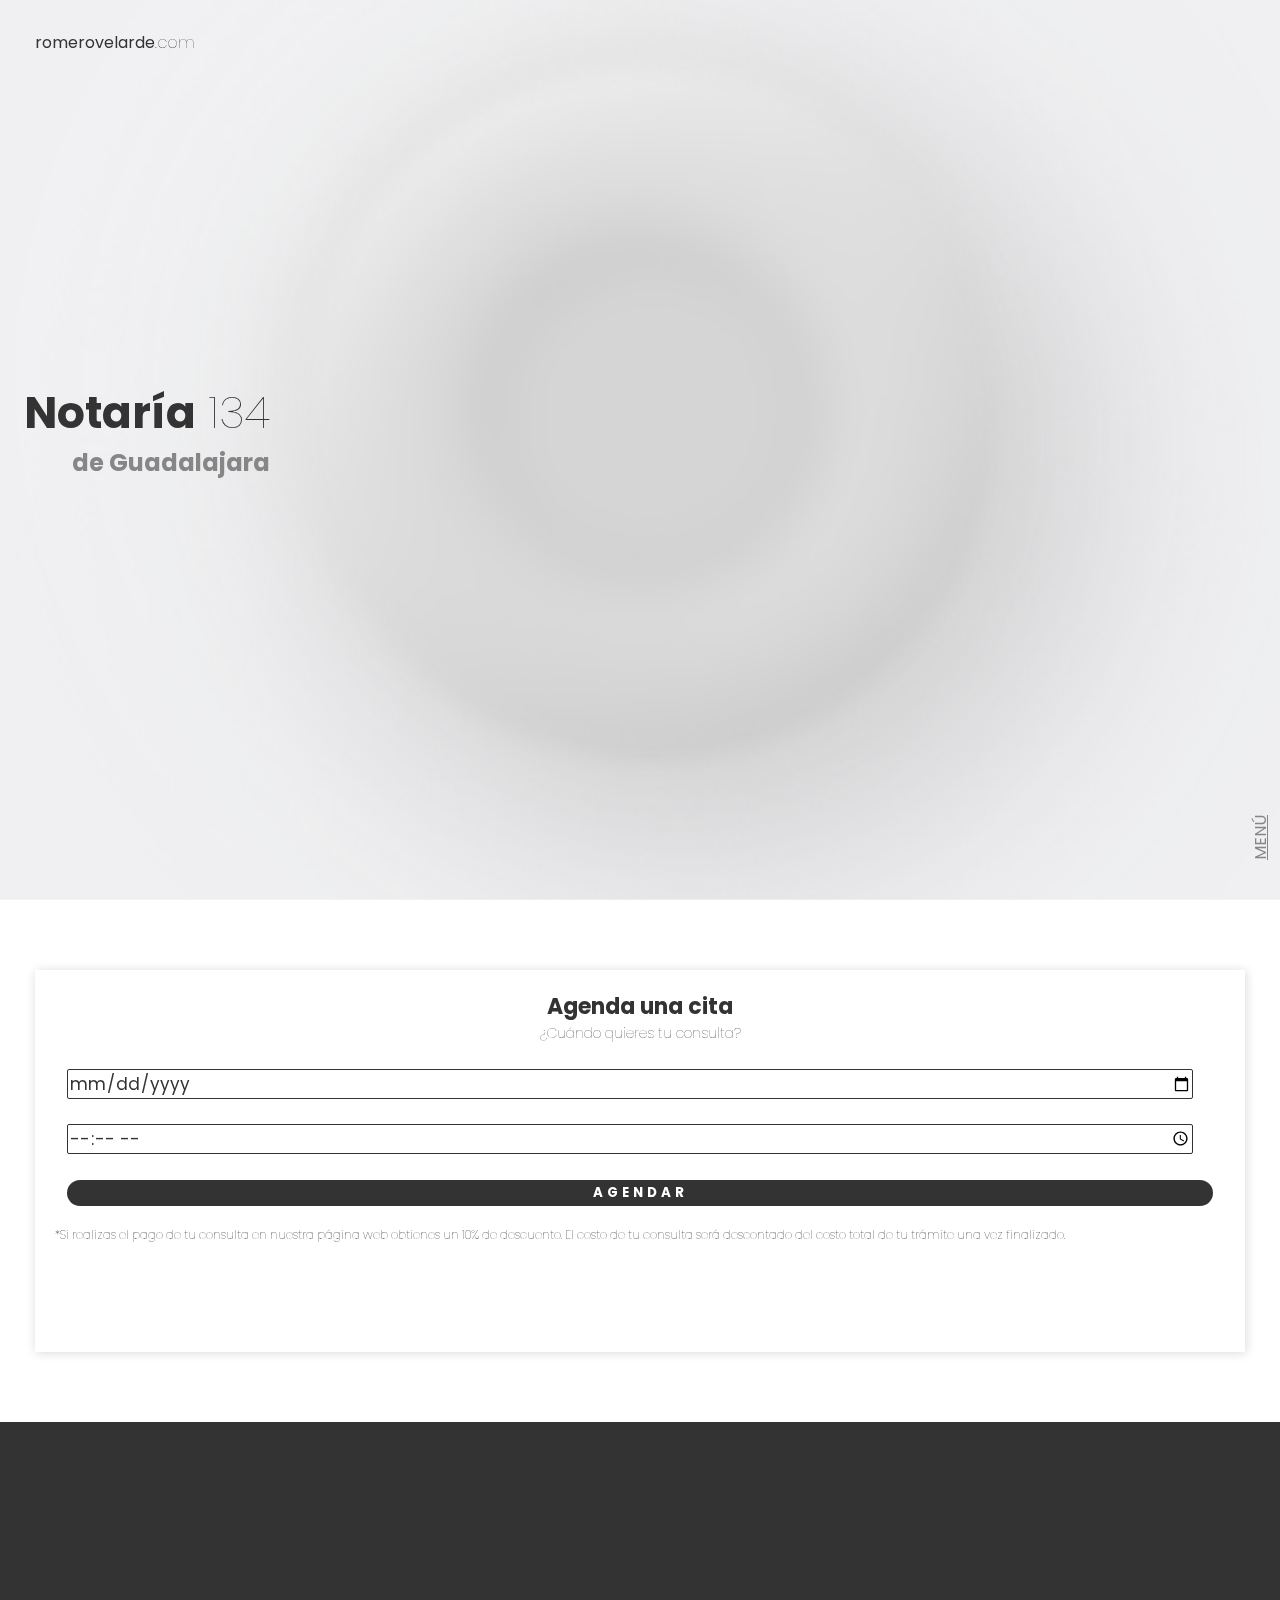
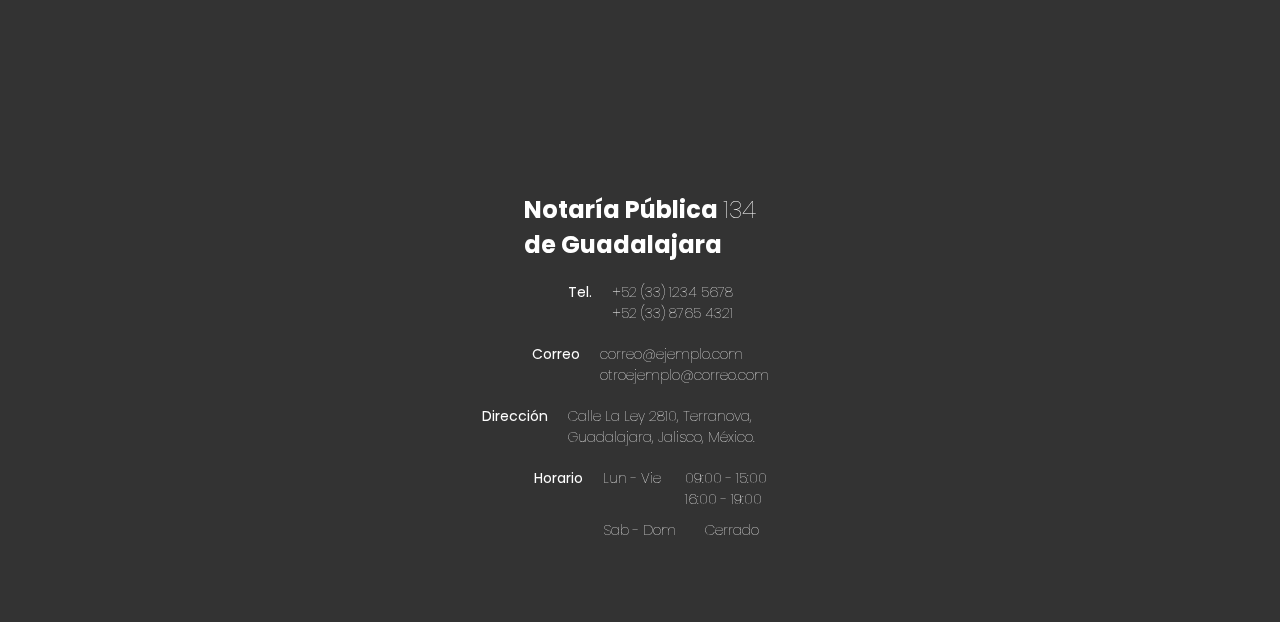
==== index.html @ f74d4df4 "Rename notaria.html to index.html" ====
<!DOCTYPE html>

<html>

  <head>

    <title>Notaría 134 de Guadalajara</title>

	  <meta charset="UTF-8">
    <meta http-equiv="X-UA Compatible" content="IE=edge">
    <meta name="viewport" content="width=device-wisth. initial-scale=1.0">
    
    <link<link rel="preconnect" href="https://fonts.googleapis.com">
    <link rel="preconnect" href="https://fonts.gstatic.com" crossorigin>
    <link href="https://fonts.googleapis.com/css2?family=Poppins:wght@100;400;600&display=swap" rel="stylesheet">

    <link rel="stylesheet" href="css/notaria.css">

  </head>

  <body>
    
    <section class="notaria-seccion-1">

      <div class="notaria-fondo"></div>

      <div class="notaria-link">romerovelarde<span class="com">.com</span></div>

      <div class="notaria-134-de-guadalajara">

        <h1 class="notaria-134">Notaría<span class="notaria-numero"> 134</span></h1>

        <h2>de Guadalajara</h2>

      </div>

      <div class="menu-sidebar">
        <div class="menu-contenedor"><a href="#">MENÚ</a></div>
      </div>

    </section>

    <section class="cita">

      <div class="tarjeta-contenedor">

        <div class="tarjeta-cita">

          <div class="tarjeta-titulo">Agenda una cita</div>
          
          <div class="tarjeta-subtitulo">¿Cuándo quieres tu consulta?</div>

          <div class="formulario">

            <div>
              <input class="dia" type="date">
            </div>

            <div class="">
              <input class="hora" type="time">
            </div>

            <div>
              <button class="agendar">AGENDAR</button>
            </div>

          </div>

          <div class="disclaimer">*Si realizas el pago de tu consulta en nuestra página web obtienes un 10% de descuento. El costo de tu consulta será descontado del costo total de tu trámite una vez finalizado.</div>

  
        </div>

      </div>

    </section>

    <section class="contacto">

      <div class="contacto-grid">

        <div class="mapa-contenedor">

          <iframe src="https://www.google.com/maps/embed?pb=!1m18!1m12!1m3!1d3732.7091119103065!2d-103.38747599999999!3d20.68141020000001!2m3!1f0!2f0!3f0!3m2!1i1024!2i768!4f13.1!3m3!1m2!1s0x8428ae695fc5e725%3A0x556f31bd4e205b40!2sNotar%C3%ADa%20P%C3%BAblica%20134%20Guadalajara!5e0!3m2!1ses-419!2smx!4v1659125572219!5m2!1ses-419!2smx" width="600" height="450" style="border:0;" allowfullscreen="" loading="lazy" referrerpolicy="no-referrer-when-downgrade"></iframe>
  
        </div>
  
        <div class="contacto-info">
  
          <div class="contacto-titulo">
    
            <div>Notaría Pública <span>134</span></div>
    
            <div>de Guadalajara</div>
    
          </div>
    
          <div class="telefono">
    
            <div class="columna-izquierda">Tel.</div>
            <div class="columna-derecha">
              
              <div class="tel1">+52 (33) 1234 5678</div>
              <div class="tel2">+52 (33) 8765 4321</div>
    
            </div>
    
          </div>
    
          <div class="correo">
    
            <div class="columna-izquierda">Correo</div>
            <div class="columna-derecha">
              
              <div class="correo1">correo@ejemplo.com</div>
              <div class="correo2">otroejemplo@correo.com</div>
    
            </div>
    
          </div>
    
          <div class="direccion">
    
            <div class="columna-izquierda">Dirección</div>
            <div class="columna-derecha">
              
              Calle La Ley 2810, Terranova, Guadalajara, Jalisco, México.
    
            </div>
    
          </div>
    
          <div class="horario">
    
            <div class="columna-izquierda">Horario</div>
    
            <div class="horario-grid">
    
              <div>Lun - Vie</div>
    
              <div>
    
                <p>09:00 - 15:00</p>
    
                <p>16:00 - 19:00</p>
    
              </div>
    
              <div>Sab - Dom</div>
    
              <div class="cerrado">Cerrado</div>
    
            </div>
    
          </div>
    
        </div>

      </div>

    </section>

  </body>

</html>
---- css/notaria.css ----
body {
  font-family: Poppins, Arial;
  margin: 0;
}

p {
  margin: 0;
}

.notaria-seccion-1 {
  /*CHECAR*/
  height: 100vh;
  width: 100vw;
}

.notaria-fondo {
  position: fixed;
  top: 0;
  background: url("../assets/notaria-fondo.png");
  background-size: cover;
  background-position-x: 50%;
  background-position-y: 50%;
  width: 100vw;
  height: 100vh;
  -o-object-fit: cover;
     object-fit: cover;
  z-index: -1;
}

.notaria-link {
  padding: 30px 35px;
  color: #333;
}
.notaria-link .com {
  font-weight: 100;
  color: #333;
}

.notaria-134-de-guadalajara {
  position: absolute;
  top: 0;
  left: 0;
  display: flex;
  flex-direction: column;
  justify-content: center;
  align-items: end;
  height: 100vh;
  width: 270px;
}

h1 {
  margin: 0;
  color: #333;
  font-size: 44px;
}

h2 {
  margin: 0;
  color: #868686;
  margin-bottom: 40px;
}

.notaria-numero {
  font-weight: 100;
}

.menu-sidebar {
  position: fixed;
  display: flex;
  top: 0;
  right: 0;
  bottom: 10px;
  justify-content: center;
  width: 40px;
}

.menu-contenedor {
  position: absolute;
  bottom: 40px;
  transform: rotate(270deg);
  cursor: pointer;
}
.menu-contenedor a {
  color: #868686;
}

.cita {
  margin: 0;
  width: 100vw;
  height: 522px;
  background-color: #fff;
}

.tarjeta-contenedor {
  position: relative;
  height: 522px;
  display: flex;
  align-items: center;
  justify-content: center;
}

.tarjeta-cita {
  position: absolute;
  top: 70px;
  bottom: 70px;
  right: 35px;
  left: 35px;
  box-shadow: 1px 1px 10px rgba(0, 0, 0, 0.15);
  padding: 20px;
}

.tarjeta-titulo {
  text-align: center;
  font-size: 22px;
  font-weight: bold;
  color: #333;
}

.tarjeta-subtitulo {
  text-align: center;
  font-size: 14px;
  color: #333;
  font-weight: 100;
  margin-bottom: 25px;
}

.disclaimer {
  font-size: 12px;
  font-weight: 100;
}

.formulario {
  position: relative;
  display: flex;
  flex-direction: column;
  align-items: center;
  justify-content: space-between;
}
.formulario div,
.formulario input {
  width: 98%;
}
.formulario input {
  font-family: Poppins, Arial;
  margin-bottom: 25px;
  border: 0.5px solid #333;
  border-radius: 2px;
  font-size: 17px;
  color: #333;
}
.formulario button {
  border: none;
  font-family: Poppins, Arial;
  font-weight: bold;
  letter-spacing: 4px;
  width: 100%;
  background-color: #333;
  color: white;
  padding: 3px;
  border-radius: 15px;
  margin-bottom: 20px;
}

.contacto {
  background-color: #333;
  height: 800px;
  width: 100vw;
}

.contacto-grid {
  display: grid;
  grid-template-columns: 1fr;
  row-gap: 30px;
  -moz-column-gap: 30px;
       column-gap: 30px;
}

.mapa-contenedor {
  display: flex;
  align-items: center;
  justify-content: center;
  margin: 20px;
}

iframe {
  margin: 0px 0px;
  width: 300px;
  height: 300px;
}

.contacto-info {
  display: flex;
  flex-direction: column;
  justify-content: center;
  align-items: center;
}

.contacto-titulo {
  color: white;
  margin-bottom: 20px;
}
.contacto-titulo div {
  font-weight: bold;
  font-size: 24px;
}
.contacto-titulo div span {
  font-weight: 100;
}

.telefono,
.correo,
.direccion,
.horario {
  display: flex;
  margin-bottom: 20px;
  color: white;
}

.columna-izquierda {
  margin-right: 20px;
  margin-left: 20px;
  font-size: 14px;
}

.columna-derecha {
  font-weight: 100;
  font-size: 14px;
}

.direccion .columna-derecha {
  width: 250px;
}

.horario-grid {
  display: grid;
  grid-template-columns: 1fr 1fr;
  font-weight: 100;
  align-items: top;
  font-size: 14px;
}
.horario-grid div {
  margin-bottom: 10px;
}
.horario-grid .cerrado {
  margin-left: 20px;
}/*# sourceMappingURL=notaria.css.map */
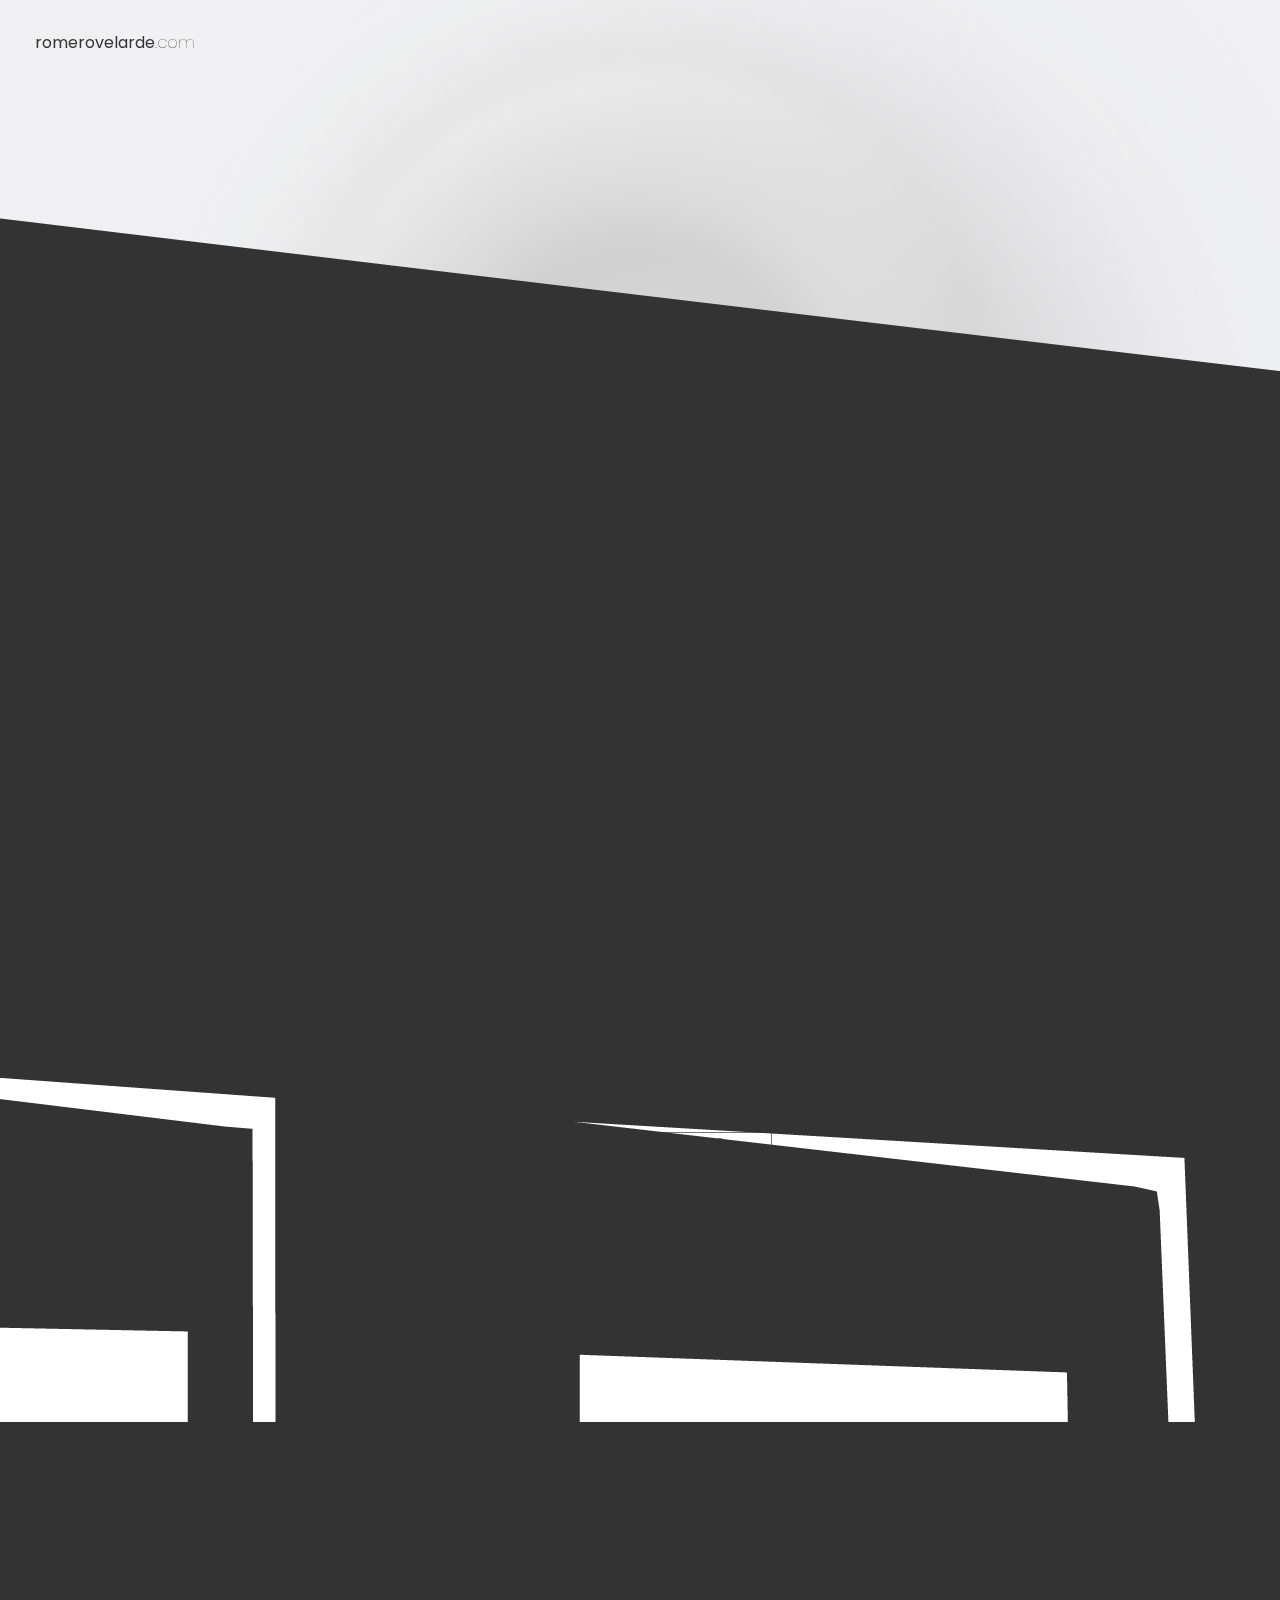
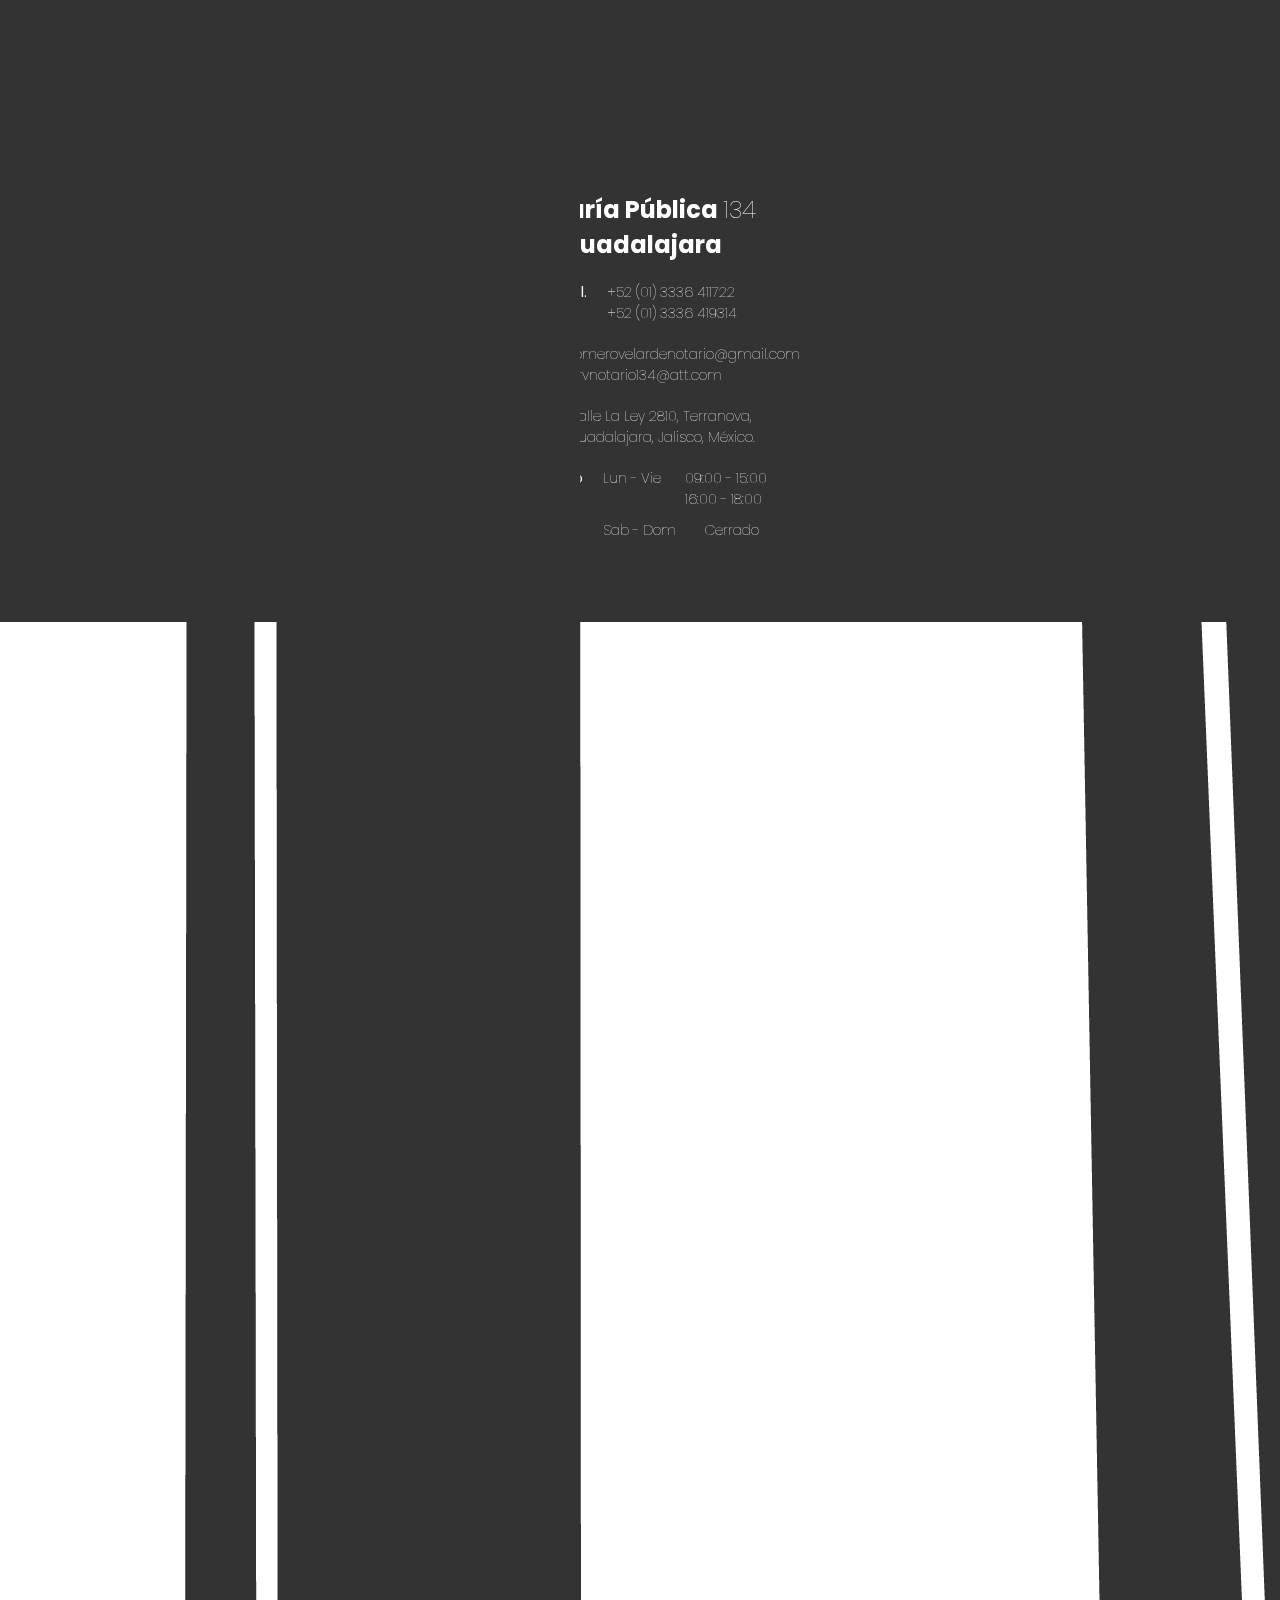
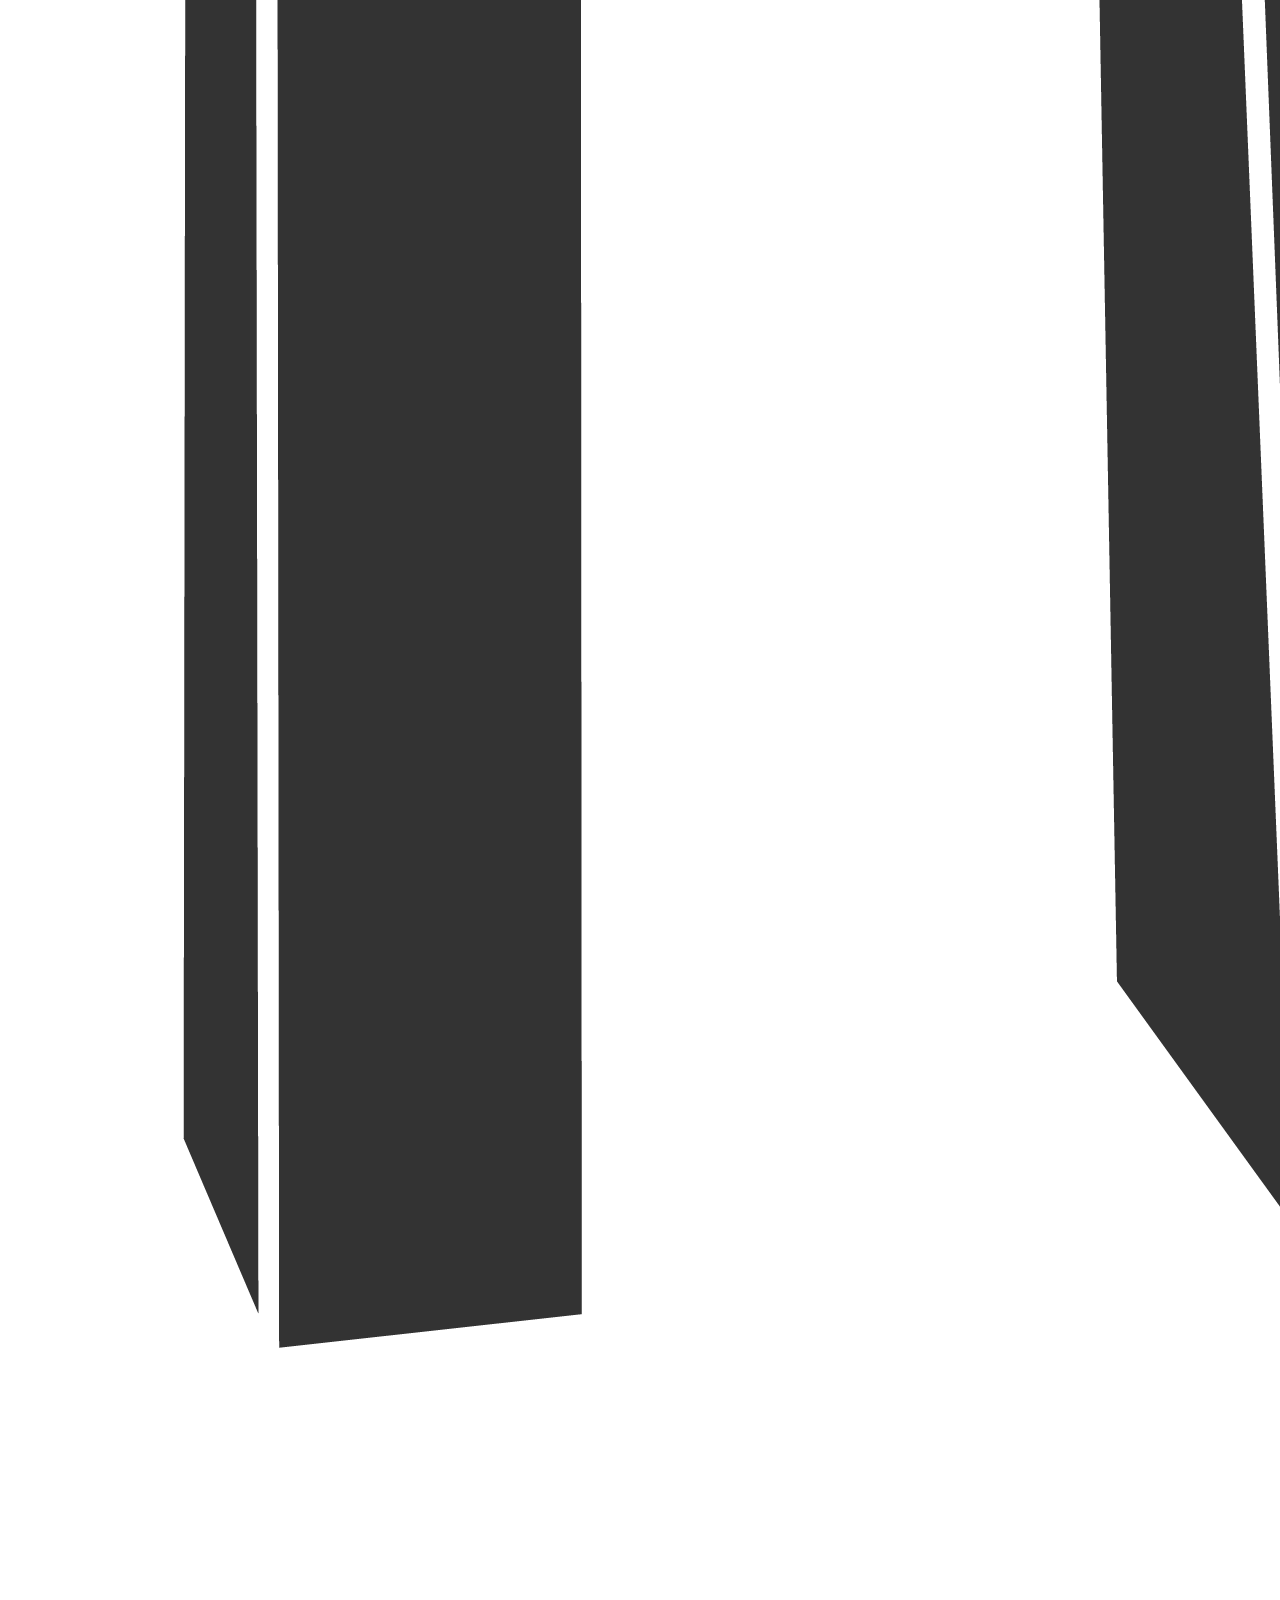
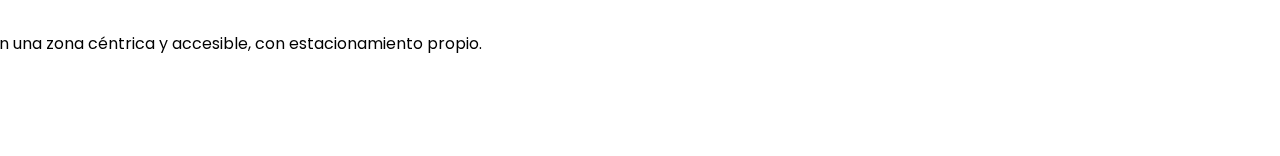
==== commit 38d08ee2: "Add files via upload" ====
--- a/index.html
+++ b/index.html
@@ -15,6 +15,9 @@
     <link href="https://fonts.googleapis.com/css2?family=Poppins:wght@100;400;600&display=swap" rel="stylesheet">
 
     <link rel="stylesheet" href="css/notaria.css">
+    <link rel="stylesheet" href="css/escribenos.css">
+    <link rel="stylesheet" href="css/hero.css">
+    <link rel="stylesheet" href="css/acerca.css">
 
   </head>
 
@@ -28,7 +31,7 @@
 
       <div class="notaria-134-de-guadalajara">
 
-        <h1 class="notaria-134">Notaría<span class="notaria-numero"> 134</span></h1>
+        <div><h1 class="notaria-134">Notaría<span class="notaria-numero"> 134</span></h1></div>
 
         <h2>de Guadalajara</h2>
 
@@ -40,7 +43,7 @@
 
     </section>
 
-    <section class="cita">
+    <!-- <section class="seccion-blanca">
 
       <div class="tarjeta-contenedor">
 
@@ -70,9 +73,51 @@
 
   
         </div>
+      
+      </div>    
 
+    </section> -->
+    <section class="seccion-blanca"> 
+      <div class="tarjeta-contenedor">
+        <div class="tarjeta-escribenos">
+          <div class="tarjeta-titulo">Escríbenos</div>
+          
+          <div class="tarjeta-subtitulo">Haznos saber tus dudas y nosotros nos pondremos en contacto contigo.</div>
+          
+          <div class="form">
+
+            <form action="">
+              <div class="contenedor-form">
+  
+                <input type="text" class="form-control" name="apellido-paterno" id="apellido-paterno" placeholder="APELLIDO PATERNO" value=""> 
+  
+                <input type="text" class="form-control" name="apellido-materno" id="apellido-materno" placeholder="APELLIDO MATERNO" value=""> 
+  
+              </div>
+  
+              <div class="contenedor-form">
+                <input type="text" class="nombre" name="nombre" id="nombre" placeholder="NOMBRE" value="">
+              </div>
+              
+              <div class="contenedor-form">
+                <input type="email" class="form-control" name="correo" id="correo" placeholder="CORREO" value="">
+              
+                <input type="phone" class="form-control" name="telefono" id="telefono" placeholder="TELÉFONO" value="">
+              </div>
+              
+              <div class="contenedor-form">
+                <textarea class="mensaje" name="mensaje" id="mensaje"></textarea>
+              </div>
+
+              <div class="contenedor-form">
+                <input type="submit" class="btn" name="submit" value="ENVIAR">
+              </div>
+            </form>
+
+          </div>
+
+        </div>
       </div>
-
     </section>
 
     <section class="contacto">
@@ -85,81 +130,66 @@
   
         </div>
   
-        <div class="contacto-info">
-  
-          <div class="contacto-titulo">
-    
-            <div>Notaría Pública <span>134</span></div>
-    
-            <div>de Guadalajara</div>
-    
+        <div class="contacto-info">  
+          <div class="contacto-titulo">   
+            <div>Notaría Pública <span>134</span></div>    
+            <div>de Guadalajara</div>   
+          </div>    
+          <div class="telefono">   
+            <div class="columna-izquierda">Tel.</div>
+            <div class="columna-derecha">             
+              <div class="tel1">+52 (01) 3336 411722</div>
+              <div class="tel2">+52 (01) 3336 419314</div>   
+            </div>   
           </div>
     
-          <div class="telefono">
-    
-            <div class="columna-izquierda">Tel.</div>
-            <div class="columna-derecha">
-              
-              <div class="tel1">+52 (33) 1234 5678</div>
-              <div class="tel2">+52 (33) 8765 4321</div>
-    
+          <div class="correo">    
+            <div class="columna-izquierda">Correo</div>
+            <div class="columna-derecha">             
+              <div class="correo1">romerovelardenotario@gmail.com</div>
+              <div class="correo2">ervnotario134@att.com</div>   
+            </div>   
+          </div>   
+          <div class="direccion">  
+            <div class="columna-izquierda">Dirección</div>
+            <div class="columna-derecha">             
+              Calle La Ley 2810, Terranova, Guadalajara, Jalisco, México.   
+            </div>    
+          </div>    
+          <div class="horario">    
+            <div class="columna-izquierda">Horario</div>    
+            <div class="horario-grid">    
+              <div>Lun - Vie</div>    
+              <div>    
+                <p>09:00 - 15:00</p>    
+                <p>16:00 - 18:00</p>    
+              </div>   
+              <div>Sab - Dom</div>    
+              <div class="cerrado">Cerrado</div>
             </div>
-    
           </div>
-    
-          <div class="correo">
-    
-            <div class="columna-izquierda">Correo</div>
-            <div class="columna-derecha">
-              
-              <div class="correo1">correo@ejemplo.com</div>
-              <div class="correo2">otroejemplo@correo.com</div>
-    
-            </div>
-    
-          </div>
-    
-          <div class="direccion">
-    
-            <div class="columna-izquierda">Dirección</div>
-            <div class="columna-derecha">
-              
-              Calle La Ley 2810, Terranova, Guadalajara, Jalisco, México.
-    
-            </div>
-    
-          </div>
-    
-          <div class="horario">
-    
-            <div class="columna-izquierda">Horario</div>
-    
-            <div class="horario-grid">
-    
-              <div>Lun - Vie</div>
-    
-              <div>
-    
-                <p>09:00 - 15:00</p>
-    
-                <p>16:00 - 19:00</p>
-    
-              </div>
-    
-              <div>Sab - Dom</div>
-    
-              <div class="cerrado">Cerrado</div>
-    
-            </div>
-    
-          </div>
-    
         </div>
-
       </div>
 
+    </section>
+    <section class="seccion-transparente">
+      <div class="tarjeta-contenedor">
+        <div class="tarjeta-acerca">
+          <div class="contenedor-logo-notaria">
+            <img src="logo_notaria.png" alt="notaria-134-de-guadalajara">
+          </div>
+          <div class="titulo">Nosotros</div>
+          <div class="texto">Con más de ejerciendo como Notario Público y más de 28 años de experiencia como abogado postulante, el Licenciado Esteban Romero se desempeña actualmente como Notario Titular Número 134 del municipio de Guadalajara, Jalisco. La Notaría 134 se encuentra en una zona céntrica y accesible, con estacionamiento propio.</div>
+          <div class="academia">
+            <div class="titulo">Notario<span> Esteban Romero Velarde</span></div>
+            <div class="texto">Licenciado en Derecho <span>(Universidad de Guadalajara)</span></div>
+            <div class="texto">Posgrado <span>(Universidad Panamericana)</span></div>
+            <div class="texto">Maestro en Derecho <span>(Universidad de Guadalajara)</span></div>  
+          </div>
+        </div>
+      </div>
     </section>
 
   </body>
 
-</html>
+</html>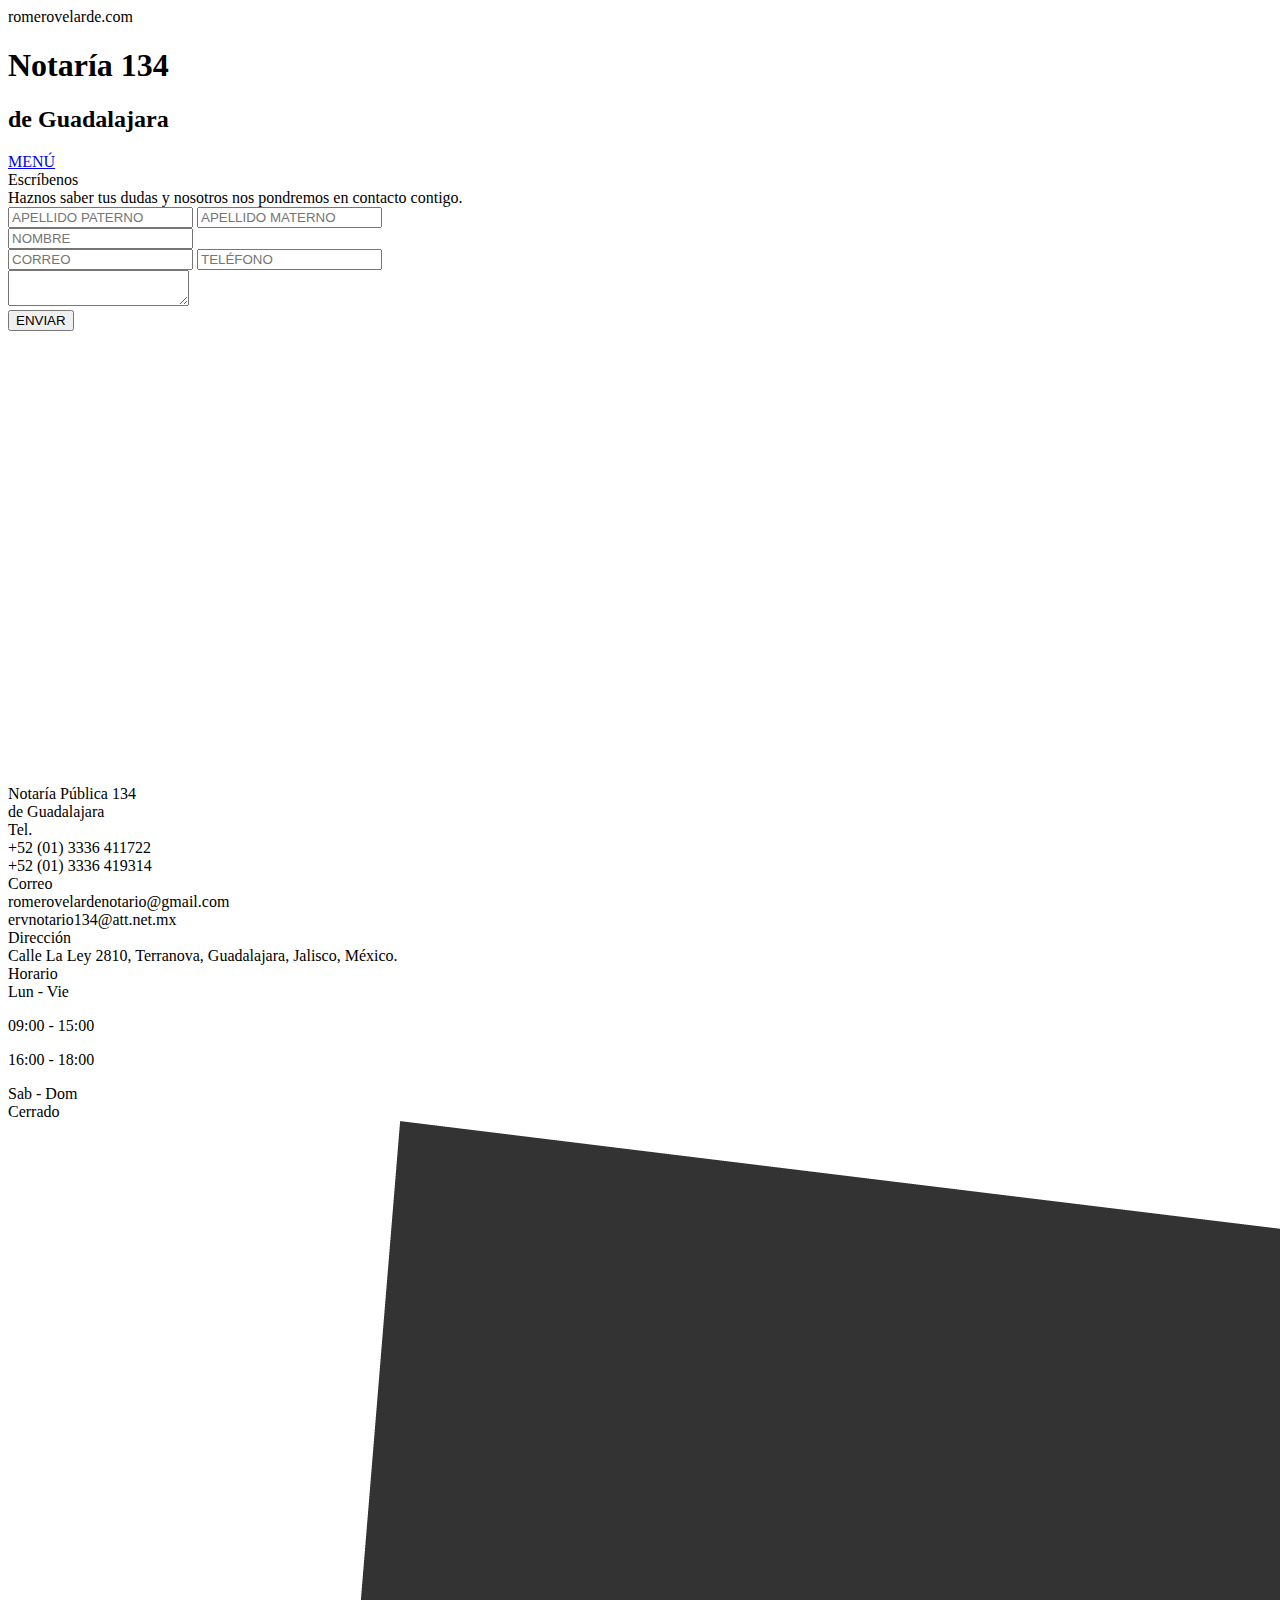
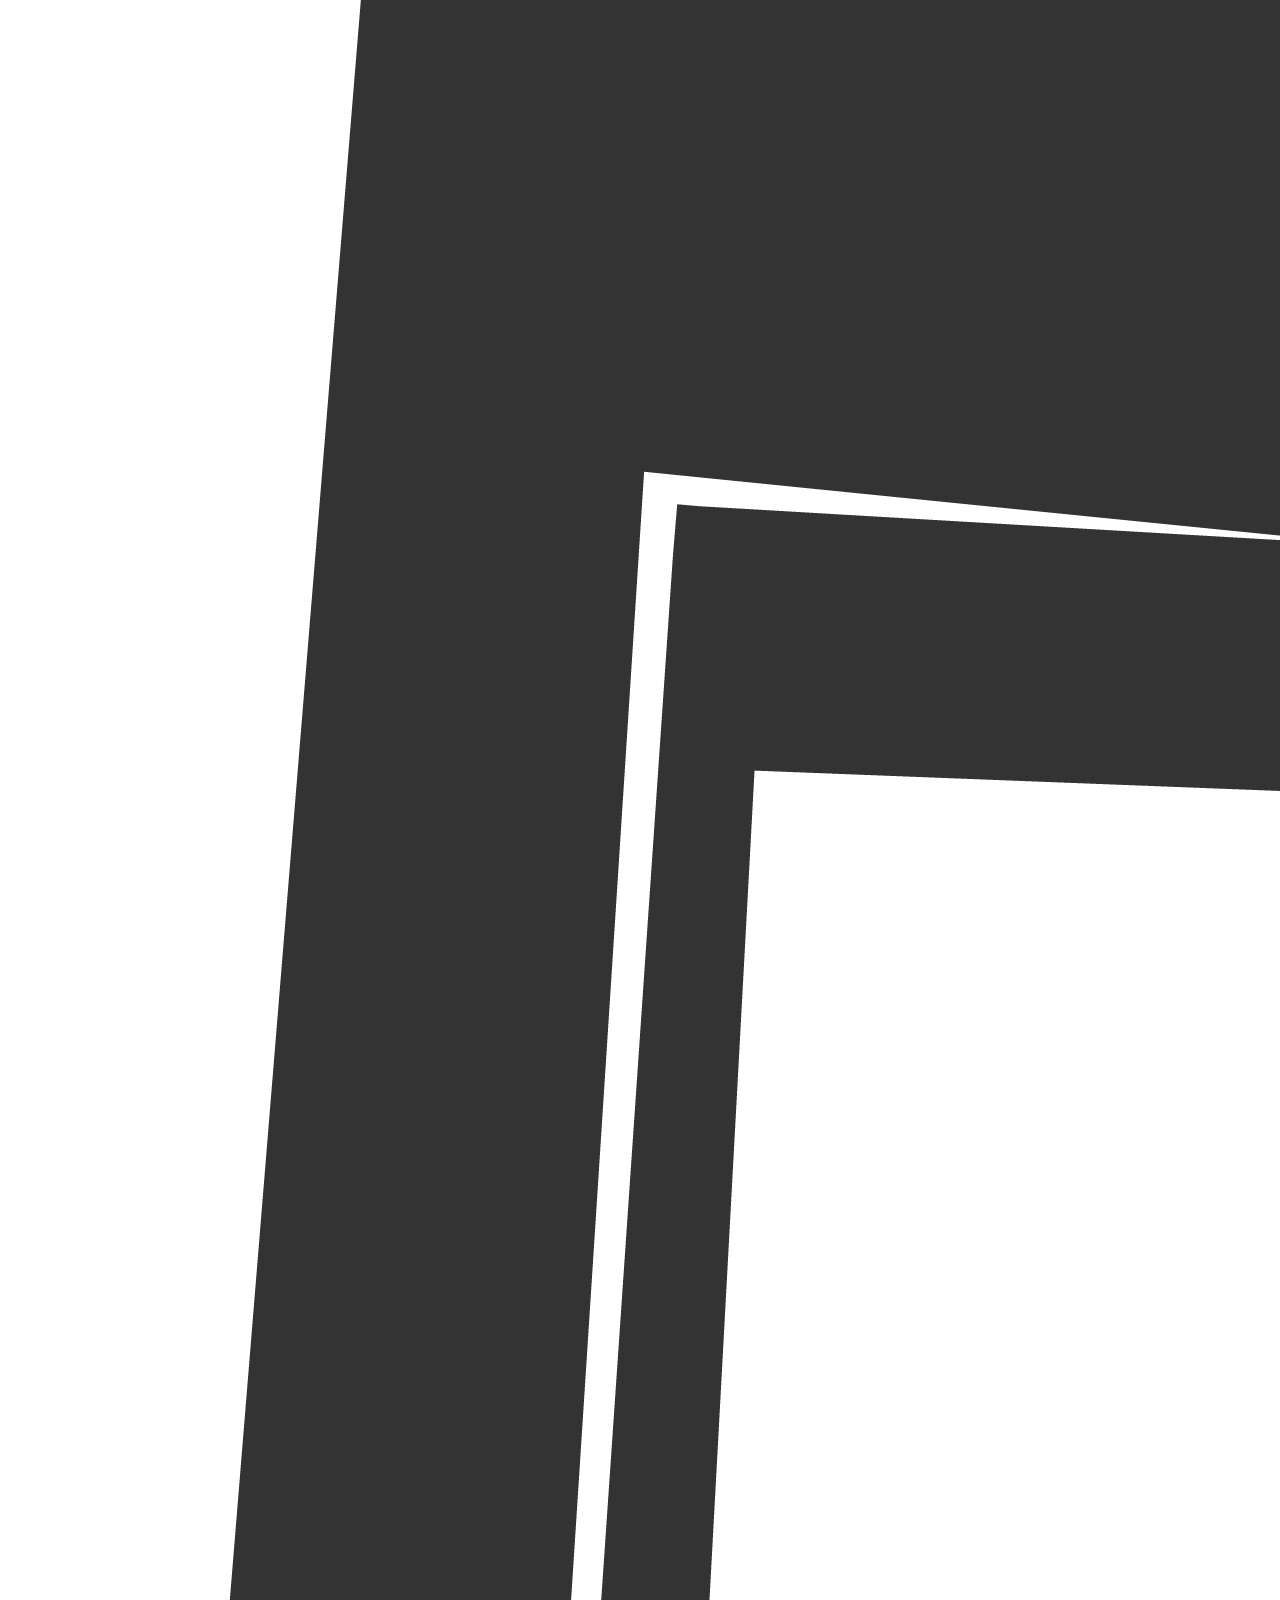
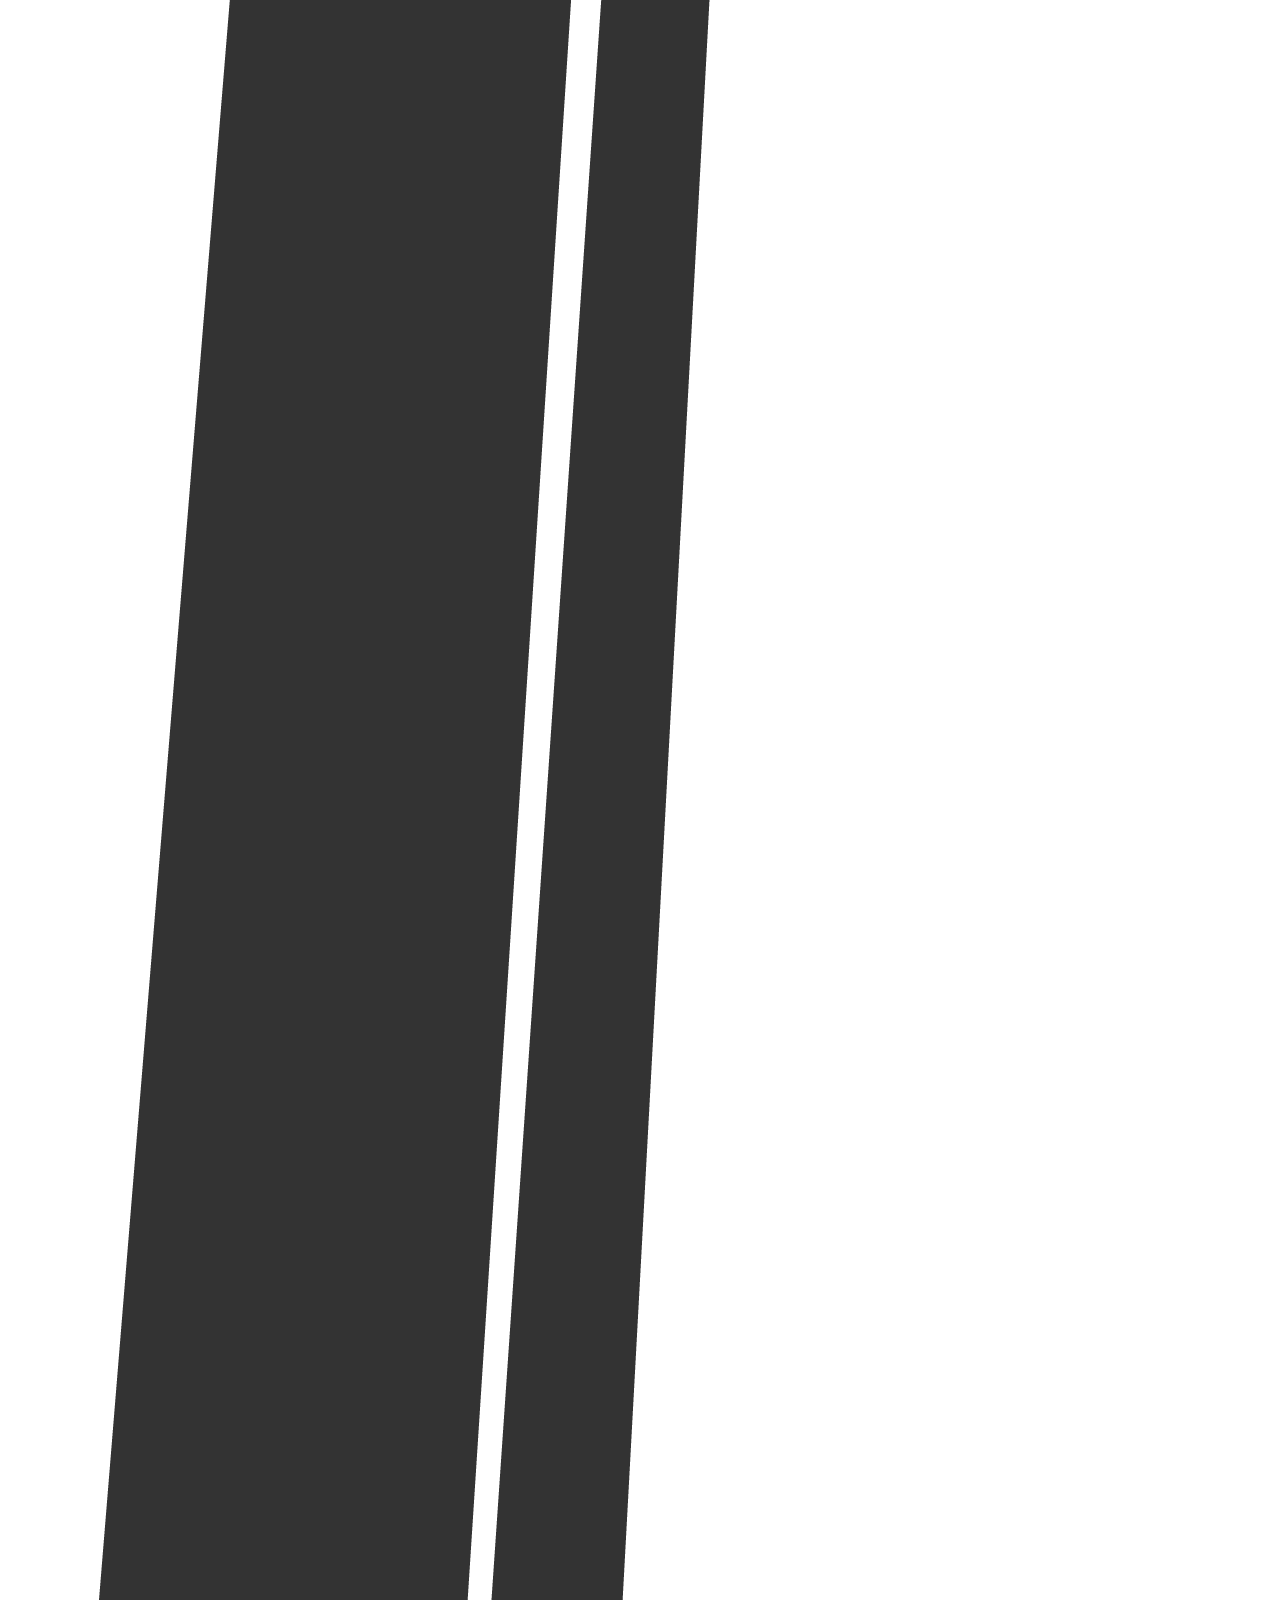
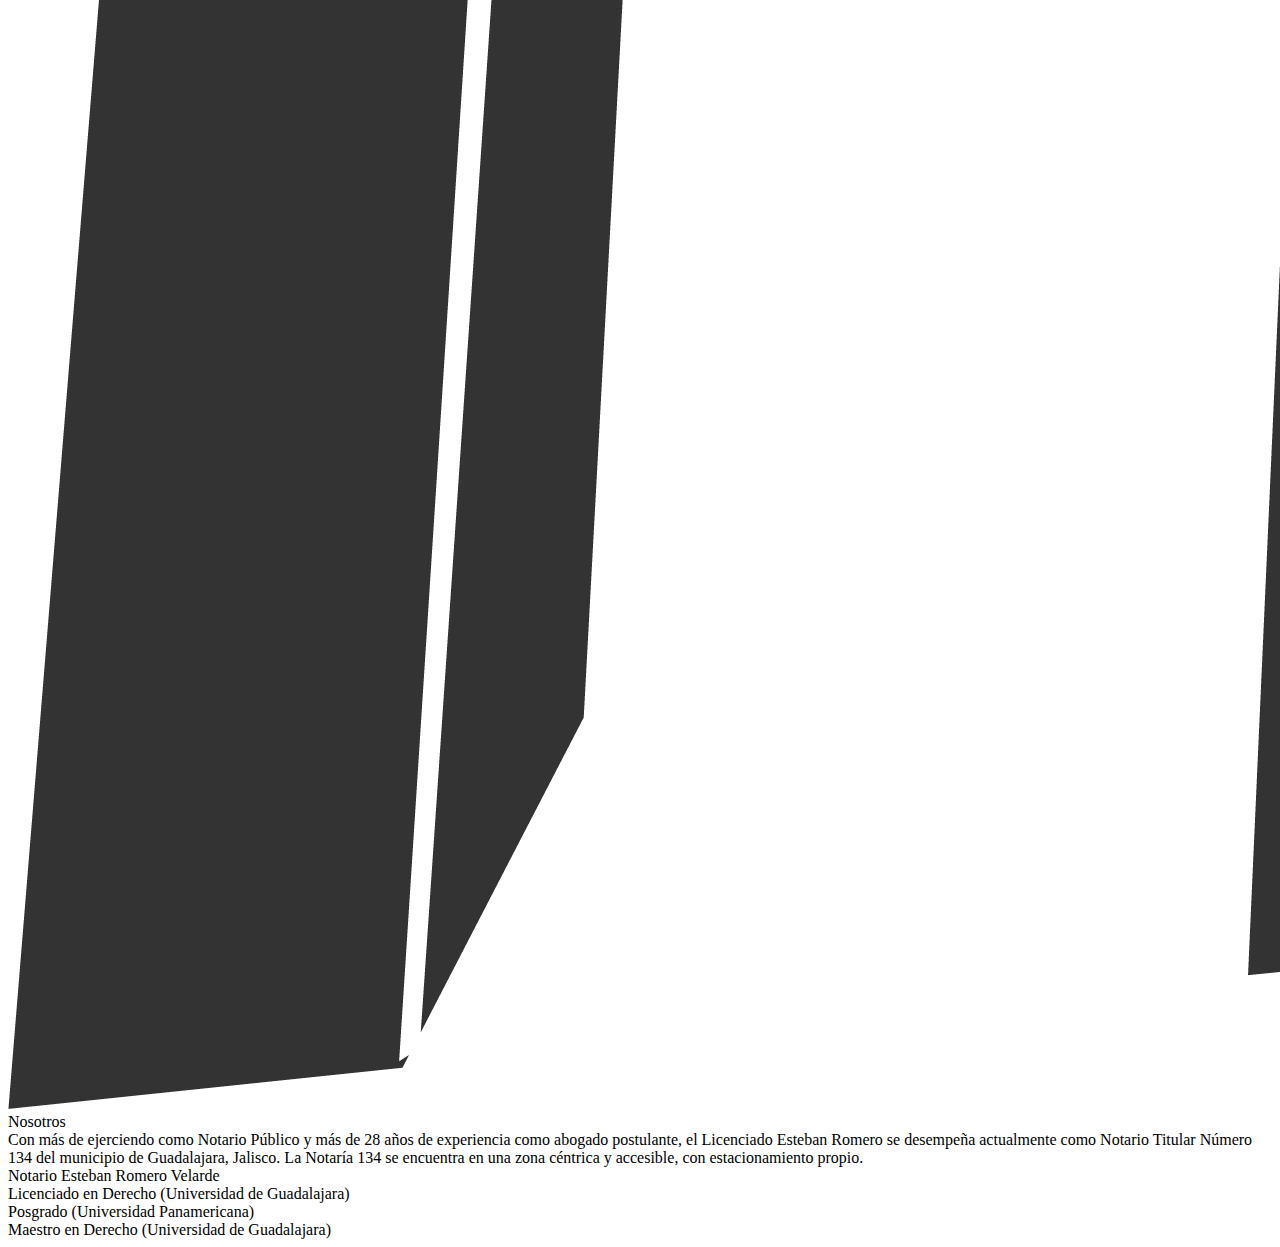
==== commit 5fcbac63: "Add files via upload" ====
--- a/index.html
+++ b/index.html
@@ -9,6 +9,16 @@
 	  <meta charset="UTF-8">
     <meta http-equiv="X-UA Compatible" content="IE=edge">
     <meta name="viewport" content="width=device-wisth. initial-scale=1.0">
+
+    <meta name="description" content="En la NOTARÍA PÚBLICA 134 de GUADALAJARA somos expertos en servicios notariales. Brindamos asesoría, apoyo y confianza." />
+	  <link rel="canonical" href="https://notariaguadalajara.com/" />
+    <meta property="og:type" content="website" />
+	  <meta property="og:title" content="Notaría 134 de Guadalajara | Servicios notariales" />
+	  <meta property="og:description" content="En la NOTARÍA PÚBLICA 134 de GUADALAJARA somos expertos en servicios notariales. Brindamos asesoría, apoyo y confianza." />
+	  <meta property="og:url" content="https://notariaguadalajara.com/" />
+	  <meta property="og:site_name" content="notariaguadalajara.com" />
+
+    <link rel="icon" type="image/x-icon" href="favicon_negro.png">
     
     <link<link rel="preconnect" href="https://fonts.googleapis.com">
     <link rel="preconnect" href="https://fonts.gstatic.com" crossorigin>
@@ -147,7 +157,7 @@
             <div class="columna-izquierda">Correo</div>
             <div class="columna-derecha">             
               <div class="correo1">romerovelardenotario@gmail.com</div>
-              <div class="correo2">ervnotario134@att.com</div>   
+              <div class="correo2">ervnotario134@att.net.mx</div>   
             </div>   
           </div>   
           <div class="direccion">  
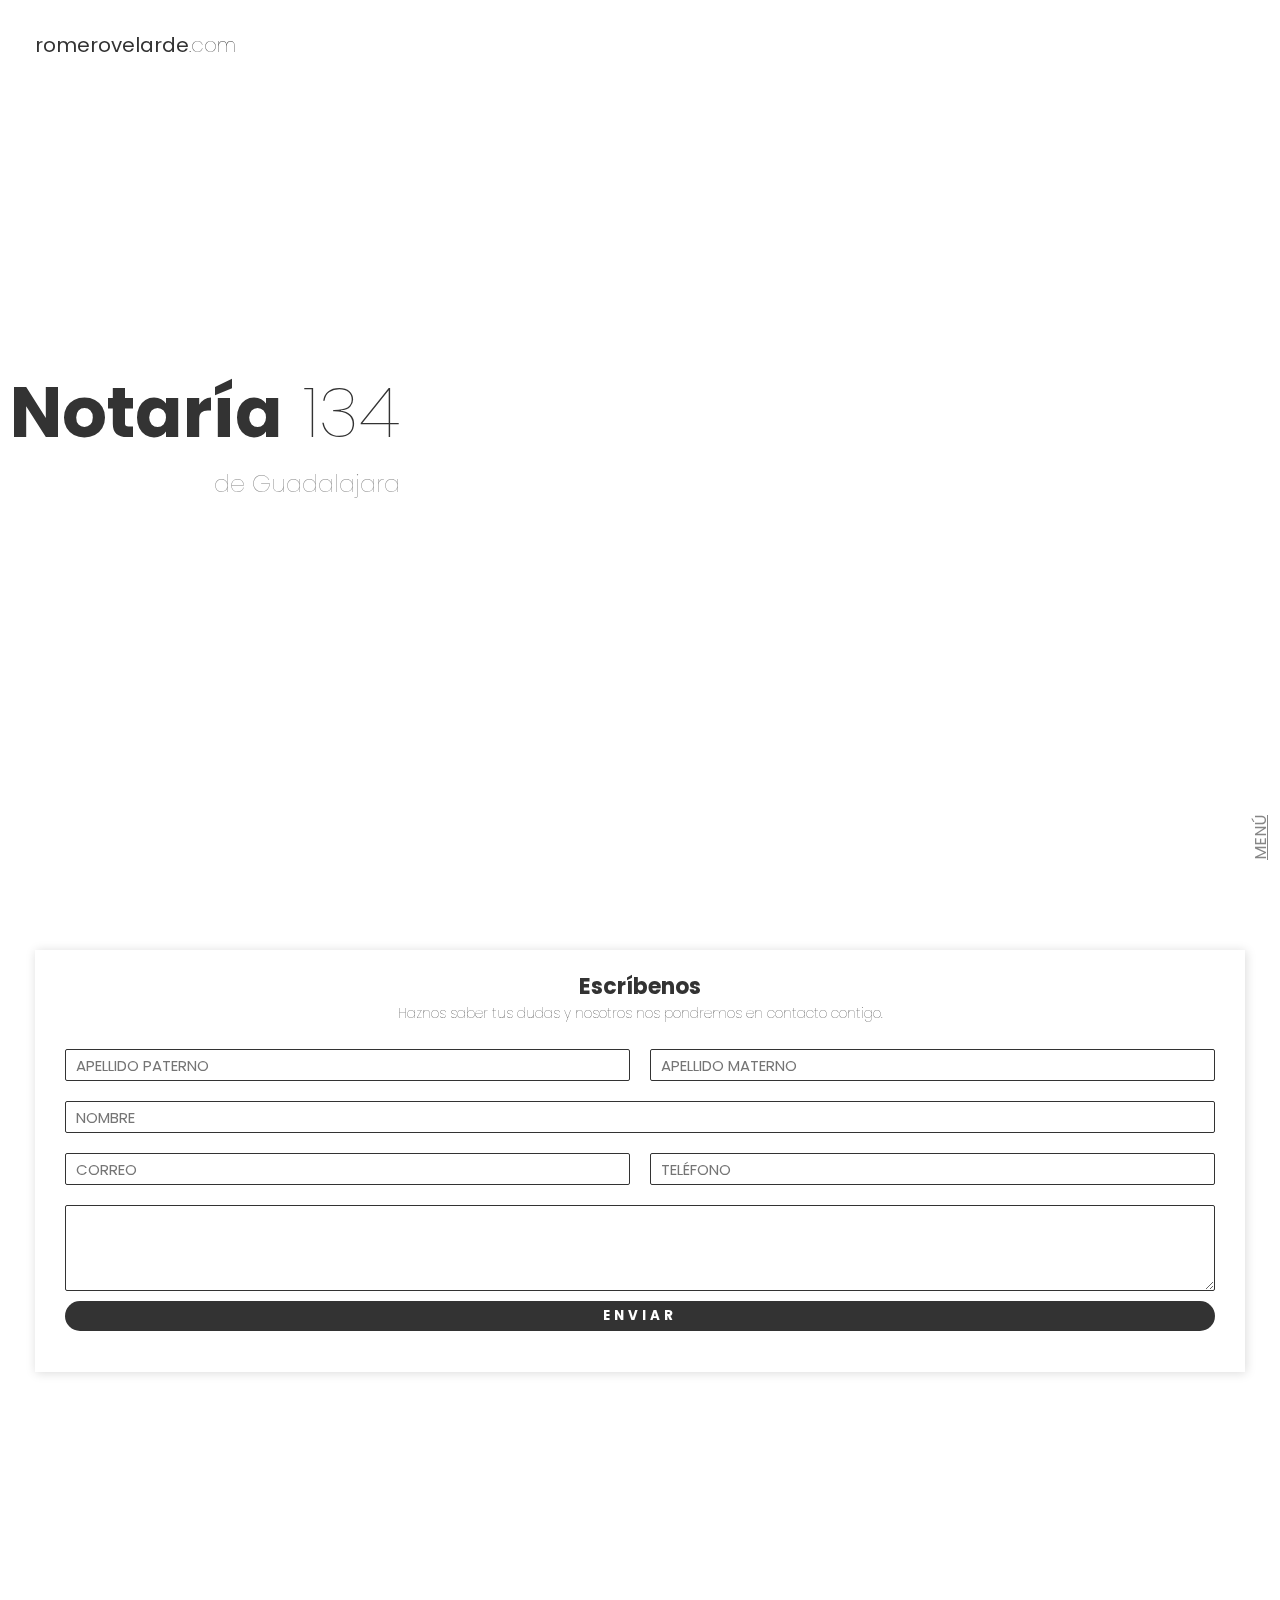
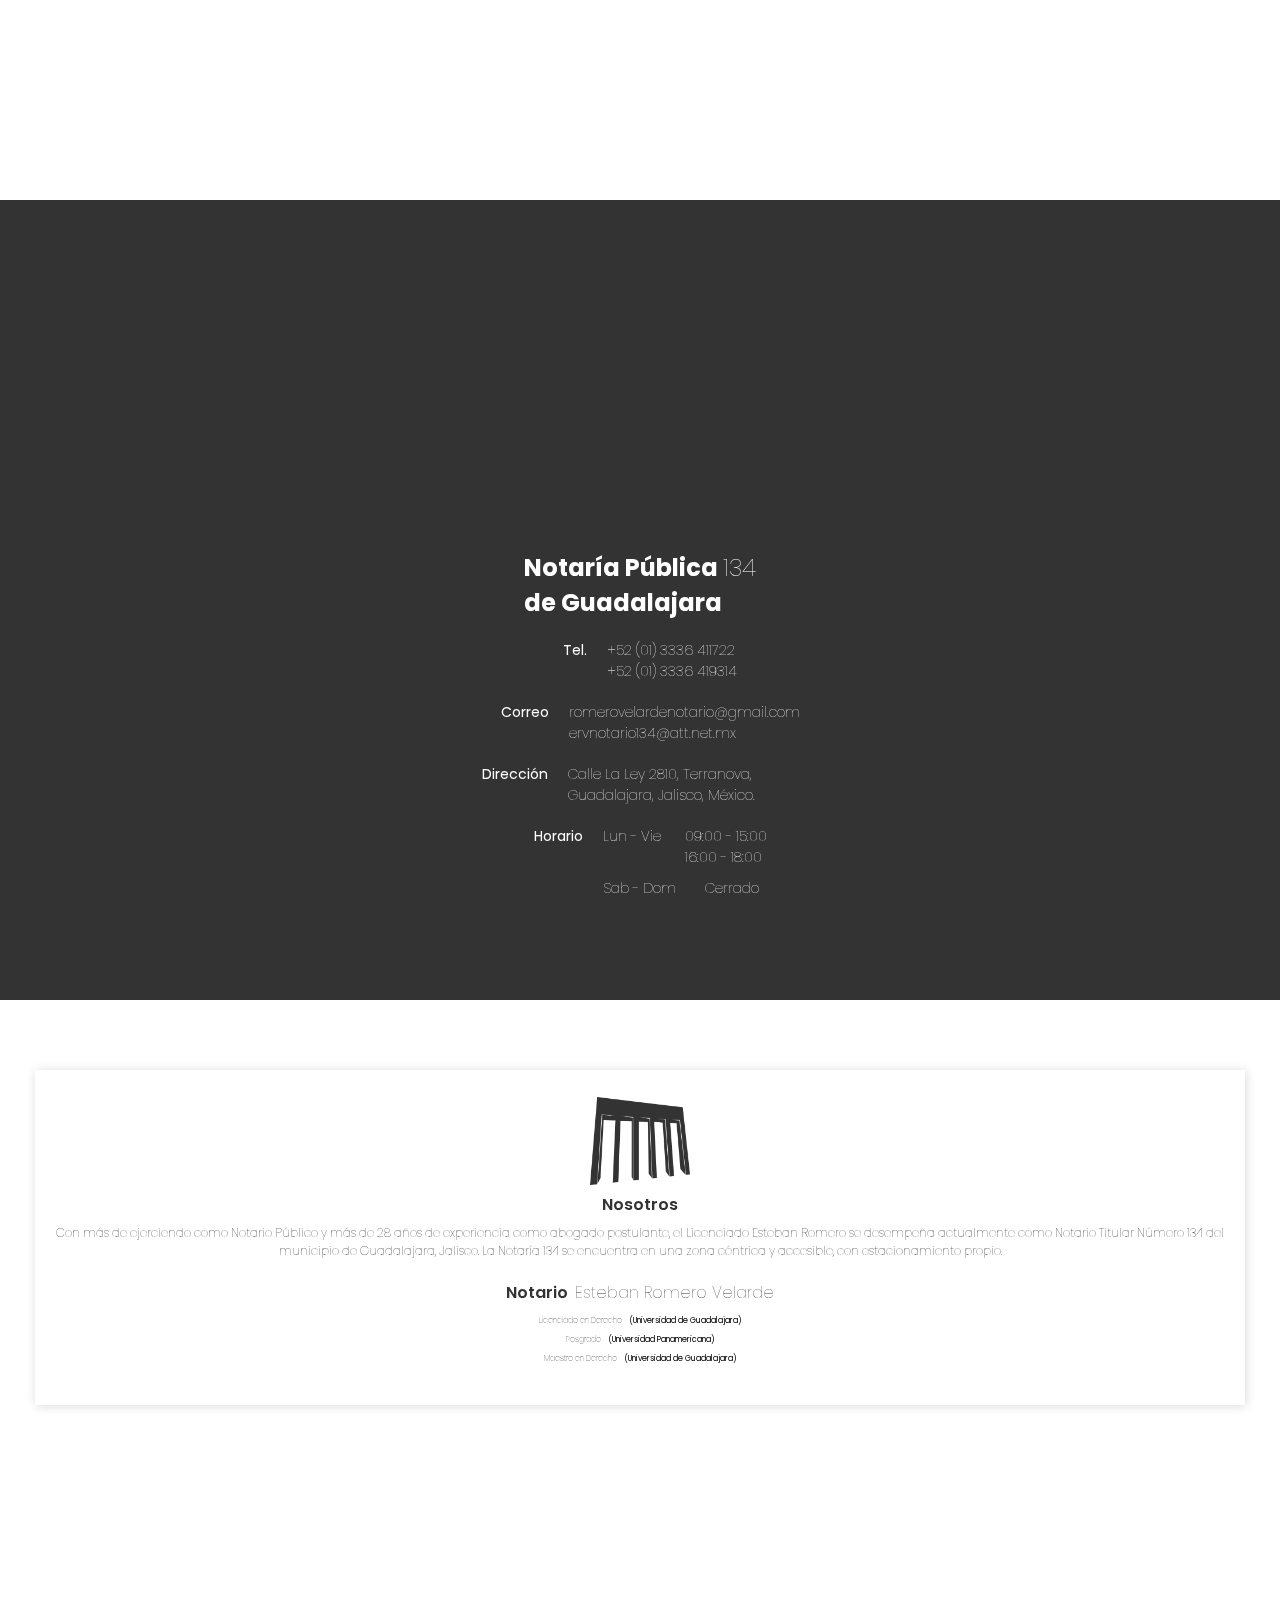
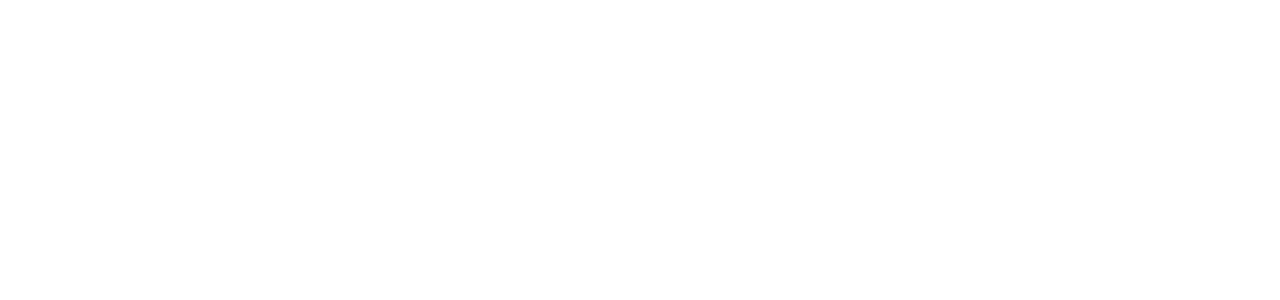
==== commit 1f4f107a: "Update index.html" ====
--- a/index.html
+++ b/index.html
@@ -3,6 +3,15 @@
 <html>
 
   <head>
+	  <!-- Google tag (gtag.js) -->
+<script async src="https://www.googletagmanager.com/gtag/js?id=G-W5V41GRLJB"></script>
+<script>
+  window.dataLayer = window.dataLayer || [];
+  function gtag(){dataLayer.push(arguments);}
+  gtag('js', new Date());
+
+  gtag('config', 'G-W5V41GRLJB');
+</script>
 
     <title>Notaría 134 de Guadalajara</title>
 
@@ -202,4 +211,4 @@
 
   </body>
 
-</html>+</html>
--- a/css/notaria.css
+++ b/css/notaria.css
@@ -0,0 +1,165 @@
+body {
+  font-family: Poppins, Arial;
+  margin: 0;
+}
+
+p {
+  margin: 0;
+}
+
+.notaria-numero {
+  font-weight: 100;
+}
+
+.tarjeta-cita {
+  position: absolute;
+  top: 70px;
+  right: 35px;
+  left: 35px;
+  box-shadow: 1px 1px 10px rgba(0, 0, 0, 0.15);
+  padding: 20px;
+}
+
+.disclaimer {
+  font-size: 12px;
+  font-weight: 100;
+}
+
+.formulario {
+  position: relative;
+  display: flex;
+  flex-direction: column;
+  align-items: center;
+  justify-content: space-between;
+}
+.formulario div,
+.formulario input {
+  width: 98%;
+}
+.formulario input {
+  font-family: Poppins, Arial;
+  margin-bottom: 25px;
+  border: 0.5px solid #333;
+  border-radius: 2px;
+  font-size: 17px;
+  color: #333;
+}
+.formulario button {
+  border: none;
+  font-family: Poppins, Arial;
+  font-weight: bold;
+  letter-spacing: 4px;
+  width: 100%;
+  background-color: #333;
+  color: white;
+  padding: 3px;
+  border-radius: 15px;
+  margin-bottom: 20px;
+}
+
+.contacto {
+  background-color: #333;
+  height: 800px;
+  width: 100vw;
+}
+
+.contacto-grid {
+  display: grid;
+  grid-template-columns: 1fr;
+  row-gap: 30px;
+  -moz-column-gap: 30px;
+       column-gap: 30px;
+}
+
+.mapa-contenedor {
+  display: flex;
+  align-items: center;
+  justify-content: center;
+  margin: 0px 0 20px 0;
+}
+
+iframe {
+  margin: 0px 0px;
+  width: 100vw;
+  height: 300px;
+}
+
+.contacto-info {
+  display: flex;
+  flex-direction: column;
+  justify-content: center;
+  align-items: center;
+}
+
+.contacto-titulo {
+  color: white;
+  margin-bottom: 20px;
+}
+.contacto-titulo div {
+  font-weight: bold;
+  font-size: 24px;
+}
+.contacto-titulo div span {
+  font-weight: 100;
+}
+
+.telefono,
+.correo,
+.direccion,
+.horario {
+  display: flex;
+  margin-bottom: 20px;
+  color: white;
+}
+
+.columna-izquierda {
+  margin-right: 20px;
+  margin-left: 20px;
+  font-size: 14px;
+}
+
+.columna-derecha {
+  font-weight: 100;
+  font-size: 14px;
+}
+
+.direccion .columna-derecha {
+  width: 250px;
+}
+
+.horario-grid {
+  display: grid;
+  grid-template-columns: 1fr 1fr;
+  font-weight: 100;
+  align-items: top;
+  font-size: 14px;
+}
+.horario-grid div {
+  margin-bottom: 10px;
+}
+.horario-grid .cerrado {
+  margin-left: 20px;
+}
+
+.tarjeta-titulo {
+  text-align: center;
+  font-size: 22px;
+  font-weight: bold;
+  color: #333;
+}
+
+.tarjeta-subtitulo {
+  text-align: center;
+  font-size: 14px;
+  color: #333;
+  font-weight: 100;
+  margin-bottom: 25px;
+}
+
+.tarjeta-contenedor {
+  position: relative;
+  height: 522px;
+  display: flex;
+  align-items: center;
+  justify-content: center;
+}/*# sourceMappingURL=notaria.css.map */--- a/css/escribenos.css
+++ b/css/escribenos.css
@@ -0,0 +1,352 @@
+@media (max-width: 400px) {
+  .seccion-blanca {
+    margin: 0;
+    width: 100vw;
+    background-color: #fff;
+    height: 100vh;
+    align-items: center;
+  }
+  .seccion-blanca .tarjeta-contenedor {
+    position: relative;
+    display: flex;
+    flex-grow: 1;
+    align-items: center;
+    justify-content: center;
+    height: 100vh;
+  }
+  .seccion-blanca .tarjeta-contenedor .tarjeta-escribenos {
+    align-items: space-between;
+    justify-self: center;
+    position: absolute;
+    top: 8vh;
+    right: 35px;
+    left: 35px;
+    bottom: 8vh;
+    box-shadow: 1px 1px 10px rgba(0, 0, 0, 0.15);
+    padding: 8px;
+    min-width: 200px;
+  }
+  .seccion-blanca .tarjeta-contenedor .tarjeta-escribenos .tarjeta-titulo {
+    height: 12vh;
+    text-align: center;
+    display: flex;
+    align-items: center;
+    justify-content: center;
+  }
+  .seccion-blanca .tarjeta-contenedor .tarjeta-escribenos .tarjeta-subtitulo {
+    height: 8vh;
+    text-align: center;
+    display: flex;
+    align-items: center;
+    font-size: 14px;
+    color: #333;
+    font-weight: 100;
+  }
+  .seccion-blanca .tarjeta-contenedor .tarjeta-escribenos .form {
+    height: 52vh;
+    position: relative;
+    justify-content: center;
+    min-width: 200px;
+    display: flex;
+    flex-direction: row;
+    align-items: center;
+  }
+  .seccion-blanca .tarjeta-contenedor .tarjeta-escribenos .form .contenedor-form {
+    display: flex;
+    width: 100%;
+    justify-content: center;
+    align-items: space-between;
+  }
+  .seccion-blanca .tarjeta-contenedor .tarjeta-escribenos .form .contenedor-form #correo,
+.seccion-blanca .tarjeta-contenedor .tarjeta-escribenos .form .contenedor-form #apellido-paterno {
+    margin-right: 5px;
+  }
+  .seccion-blanca .tarjeta-contenedor .tarjeta-escribenos .form .contenedor-form #telefono,
+.seccion-blanca .tarjeta-contenedor .tarjeta-escribenos .form .contenedor-form #apellido-materno {
+    margin-left: 5px;
+  }
+  .seccion-blanca .tarjeta-contenedor .tarjeta-escribenos .form .contenedor-form .form-control,
+.seccion-blanca .tarjeta-contenedor .tarjeta-escribenos .form .contenedor-form .mensaje,
+.seccion-blanca .tarjeta-contenedor .tarjeta-escribenos .form .contenedor-form .nombre {
+    width: 100%;
+    border: 0.5px solid #333;
+    border-radius: 2px;
+    font-family: Poppins, Arial;
+    color: #333;
+    font-size: 10px;
+    box-sizing: border-box;
+    margin-bottom: 2vh;
+  }
+  .seccion-blanca .tarjeta-contenedor .tarjeta-escribenos .form .contenedor-form .form-control {
+    flex: 1;
+    height: 4vh;
+    margin-bottom: 2vh;
+  }
+  .seccion-blanca .tarjeta-contenedor .tarjeta-escribenos .form .contenedor-form .mensaje {
+    height: 12vh;
+    min-height: 140px;
+    max-height: 140px;
+    min-width: 100%;
+  }
+  .seccion-blanca .tarjeta-contenedor .tarjeta-escribenos .form input[type=email],
+.seccion-blanca .tarjeta-contenedor .tarjeta-escribenos .form input[type=phone],
+.seccion-blanca .tarjeta-contenedor .tarjeta-escribenos .form input[type=text] {
+    font-size: 15px;
+    height: 4vh;
+    padding: 5px 10px;
+    font-family: Poppins, Arial;
+    border: 0.5px solid #333;
+    border-radius: 2px;
+    color: #333;
+  }
+  .seccion-blanca .tarjeta-contenedor .tarjeta-escribenos .form .nombre:hover,
+.seccion-blanca .tarjeta-contenedor .tarjeta-escribenos .form .form-control:active,
+.seccion-blanca .tarjeta-contenedor .tarjeta-escribenos .form .mensaje:active {
+    border: 2px solid purple;
+    padding: 1px 10px;
+  }
+  .seccion-blanca .tarjeta-contenedor .tarjeta-escribenos .form input[type=submit] {
+    border: none;
+    font-family: Poppins, Arial;
+    font-weight: bold;
+    letter-spacing: 4px;
+    width: 100%;
+    background-color: #333;
+    color: white;
+    border-radius: 15px;
+    margin-top: 2vh;
+    margin-bottom: 2vh;
+    height: 4vh;
+    vertical-align: center;
+    cursor: pointer;
+  }
+  .seccion-blanca .tarjeta-contenedor .tarjeta-escribenos .form .btn:hover,
+.seccion-blanca .tarjeta-contenedor .tarjeta-escribenos .form .btn:active {
+    background-color: rgb(61, 61, 61);
+  }
+}
+@media (min-width: 400px) and (max-width: 470px) {
+  .seccion-blanca {
+    margin: 0;
+    width: 100vw;
+    background-color: #fff;
+    height: 100vh;
+  }
+  .seccion-blanca .tarjeta-contenedor {
+    position: relative;
+    display: flex;
+    flex-grow: 1;
+    align-items: center;
+    justify-content: center;
+    height: fixed;
+  }
+  .seccion-blanca .tarjeta-contenedor .tarjeta-escribenos {
+    height: fixed;
+    position: absolute;
+    top: 50px;
+    right: 35px;
+    left: 35px;
+    bottom: 50px;
+    box-shadow: 1px 1px 10px rgba(0, 0, 0, 0.15);
+    padding: 20px;
+    min-width: 200px;
+  }
+  .seccion-blanca .tarjeta-contenedor .tarjeta-escribenos .tarjeta-titulo {
+    text-align: center;
+    font-size: 22px;
+    font-weight: bold;
+    color: #333;
+  }
+  .seccion-blanca .tarjeta-contenedor .tarjeta-escribenos .tarjeta-subtitulo {
+    height: 8vh;
+    text-align: center;
+    display: flex;
+    align-items: center;
+    font-size: 14px;
+    color: #333;
+    font-weight: 100;
+  }
+  .seccion-blanca .tarjeta-contenedor .tarjeta-escribenos .form {
+    height: 52vh;
+    position: relative;
+    justify-content: center;
+    min-width: 200px;
+    display: flex;
+    flex-direction: row;
+    align-items: center;
+  }
+  .seccion-blanca .tarjeta-contenedor .tarjeta-escribenos .form form {
+    width: 100%;
+  }
+  .seccion-blanca .tarjeta-contenedor .tarjeta-escribenos .form .contenedor-form {
+    display: flex;
+    width: 100%;
+    justify-content: center;
+    align-items: space-between;
+  }
+  .seccion-blanca .tarjeta-contenedor .tarjeta-escribenos .form .contenedor-form #correo,
+.seccion-blanca .tarjeta-contenedor .tarjeta-escribenos .form .contenedor-form #apellido-paterno {
+    margin-right: 5px;
+  }
+  .seccion-blanca .tarjeta-contenedor .tarjeta-escribenos .form .contenedor-form #telefono,
+.seccion-blanca .tarjeta-contenedor .tarjeta-escribenos .form .contenedor-form #apellido-materno {
+    margin-left: 5px;
+  }
+  .seccion-blanca .tarjeta-contenedor .tarjeta-escribenos .form .contenedor-form .form-control,
+.seccion-blanca .tarjeta-contenedor .tarjeta-escribenos .form .contenedor-form .mensaje,
+.seccion-blanca .tarjeta-contenedor .tarjeta-escribenos .form .contenedor-form .nombre {
+    width: 100%;
+    border: 0.5px solid #333;
+    border-radius: 2px;
+    font-family: Poppins, Arial;
+    color: #333;
+    font-size: 10px;
+    box-sizing: border-box;
+    margin-bottom: 2vh;
+  }
+  .seccion-blanca .tarjeta-contenedor .tarjeta-escribenos .form .contenedor-form .form-control {
+    flex: 1;
+    height: 4vh;
+    margin-bottom: 2vh;
+  }
+  .seccion-blanca .tarjeta-contenedor .tarjeta-escribenos .form .contenedor-form .mensaje {
+    height: 12vh;
+    min-height: 140px;
+    max-height: 140px;
+    min-width: 100%;
+  }
+  .seccion-blanca .tarjeta-contenedor .tarjeta-escribenos .form input[type=email],
+.seccion-blanca .tarjeta-contenedor .tarjeta-escribenos .form input[type=phone],
+.seccion-blanca .tarjeta-contenedor .tarjeta-escribenos .form input[type=text] {
+    font-size: 15px;
+    height: 4vh;
+    padding: 5px 10px;
+    font-family: Poppins, Arial;
+    border: 0.5px solid #333;
+    border-radius: 2px;
+    color: #333;
+  }
+  .seccion-blanca .tarjeta-contenedor .tarjeta-escribenos .form input[type=submit] {
+    border: none;
+    font-family: Poppins, Arial;
+    font-weight: bold;
+    letter-spacing: 4px;
+    width: 100%;
+    background-color: #333;
+    color: white;
+    border-radius: 15px;
+    margin-top: 2vh;
+    margin-bottom: 2vh;
+    height: 4vh;
+    vertical-align: center;
+    cursor: pointer;
+  }
+  .seccion-blanca .tarjeta-contenedor .tarjeta-escribenos .form .btn:hover,
+.seccion-blanca .tarjeta-contenedor .tarjeta-escribenos .form .btn:active {
+    background-color: rgb(61, 61, 61);
+  }
+}
+@media (min-width: 470px) {
+  .seccion-blanca {
+    margin: 0;
+    width: 100vw;
+    background-color: #fff;
+    height: 100vh;
+  }
+  .seccion-blanca .tarjeta-contenedor {
+    position: relative;
+    display: flex;
+    flex-grow: 1;
+    align-items: center;
+    justify-content: center;
+    height: fixed;
+  }
+  .seccion-blanca .tarjeta-contenedor .tarjeta-escribenos {
+    height: fixed;
+    position: absolute;
+    top: 50px;
+    right: 35px;
+    left: 35px;
+    bottom: 50px;
+    box-shadow: 1px 1px 10px rgba(0, 0, 0, 0.15);
+    padding: 20px;
+    min-width: 200px;
+  }
+  .seccion-blanca .tarjeta-contenedor .tarjeta-escribenos .tarjeta-titulo {
+    text-align: center;
+    font-size: 22px;
+    font-weight: bold;
+    color: #333;
+  }
+  .seccion-blanca .tarjeta-contenedor .tarjeta-escribenos .tarjeta-subtitulo {
+    text-align: center;
+    font-size: 14px;
+    color: #333;
+    font-weight: 100;
+    margin-bottom: 25px;
+  }
+  .seccion-blanca .tarjeta-contenedor .tarjeta-escribenos .form {
+    position: relative;
+    justify-content: space-between;
+    bottom: 10px;
+    min-width: 200px;
+  }
+  .seccion-blanca .tarjeta-contenedor .tarjeta-escribenos .form .contenedor-form {
+    display: flex;
+    width: 100%;
+    justify-content: space-between;
+    min-width: 200px;
+  }
+  .seccion-blanca .tarjeta-contenedor .tarjeta-escribenos .form .contenedor-form .form-control,
+.seccion-blanca .tarjeta-contenedor .tarjeta-escribenos .form .contenedor-form .mensaje {
+    flex: 1;
+    width: 0;
+    margin: 10px;
+    border: 0.5px solid #333;
+    border-radius: 2px;
+    font-family: Poppins, Arial;
+    color: #333;
+    font-size: 15px;
+  }
+  .seccion-blanca .tarjeta-contenedor .tarjeta-escribenos .form .contenedor-form .mensaje {
+    height: 80px;
+    min-height: 80px;
+    max-height: 80px;
+  }
+  .seccion-blanca .tarjeta-contenedor .tarjeta-escribenos .form .contenedor-form .nombre {
+    width: 100%;
+    margin: 10px;
+  }
+  .seccion-blanca .tarjeta-contenedor .tarjeta-escribenos .form input[type=email],
+.seccion-blanca .tarjeta-contenedor .tarjeta-escribenos .form input[type=phone],
+.seccion-blanca .tarjeta-contenedor .tarjeta-escribenos .form input[type=text] {
+    font-size: 15px;
+    height: 20px;
+    padding: 5px 10px;
+    font-family: Poppins, Arial;
+    margin-bottom: 25px;
+    border: 0.5px solid #333;
+    border-radius: 2px;
+    color: #333;
+  }
+  .seccion-blanca .tarjeta-contenedor .tarjeta-escribenos .form input[type=submit] {
+    border: none;
+    font-family: Poppins, Arial;
+    font-weight: bold;
+    letter-spacing: 4px;
+    flex: 1;
+    width: 0;
+    background-color: #333;
+    color: white;
+    padding: 3px;
+    border-radius: 15px;
+    margin: 0 10px 10px 10px;
+    height: 30px;
+    cursor: pointer;
+    bottom: 10px;
+  }
+  .seccion-blanca .tarjeta-contenedor .tarjeta-escribenos .form .btn:hover,
+.seccion-blanca .tarjeta-contenedor .tarjeta-escribenos .form .btn:active {
+    background-color: rgb(61, 61, 61);
+  }
+}/*# sourceMappingURL=escribenos.css.map */--- a/css/hero.css
+++ b/css/hero.css
@@ -0,0 +1,208 @@
+.notaria-seccion-1 {
+  /*CHECAR*/
+  height: 100vh;
+  width: 100vw;
+}
+.notaria-seccion-1 .notaria-fondo {
+  position: fixed;
+  top: 0;
+  background: url("../assets/notaria-fondo.png");
+  background-size: cover;
+  background-position-x: 50%;
+  background-position-y: 50%;
+  width: 100vw;
+  height: 100vh;
+  -o-object-fit: cover;
+     object-fit: cover;
+  z-index: -1;
+}
+.notaria-seccion-1 .notaria-link {
+  padding: 30px 35px;
+  color: #333;
+}
+.notaria-seccion-1 .notaria-link .com {
+  font-weight: 100;
+  color: #333;
+}
+.notaria-seccion-1 .notaria-134-de-guadalajara {
+  position: absolute;
+  top: 0;
+  left: 0;
+  display: flex;
+  flex-direction: column;
+  justify-content: center;
+  align-items: end;
+  height: 100vh;
+  width: 270px;
+}
+.notaria-seccion-1 .notaria-134-de-guadalajara h1 {
+  margin: 0;
+  color: #333;
+  font-size: 44px;
+}
+.notaria-seccion-1 .notaria-134-de-guadalajara h2 {
+  margin: 0;
+  color: #868686;
+  font-weight: 100;
+  margin-bottom: 40px;
+}
+.notaria-seccion-1 .menu-sidebar {
+  position: fixed;
+  display: flex;
+  top: 0;
+  right: 0;
+  bottom: 10px;
+  justify-content: center;
+  width: 40px;
+}
+.notaria-seccion-1 .menu-sidebar .menu-contenedor {
+  position: absolute;
+  bottom: 40px;
+  transform: rotate(270deg);
+  cursor: pointer;
+}
+.notaria-seccion-1 .menu-sidebar .menu-contenedor a {
+  color: #868686;
+}
+
+@media (min-width: 530px) {
+  .notaria-seccion-1 {
+    /*CHECAR*/
+    height: 100vh;
+    width: 100vw;
+  }
+  .notaria-seccion-1 .notaria-fondo {
+    position: fixed;
+    top: 0;
+    background: url("../assets/notaria-fondo.png");
+    background-size: cover;
+    background-position-x: 50%;
+    background-position-y: 50%;
+    width: 100vw;
+    height: 100vh;
+    -o-object-fit: cover;
+       object-fit: cover;
+    z-index: -1;
+  }
+  .notaria-seccion-1 .notaria-link {
+    padding: 30px 35px;
+    color: #333;
+    font-size: 20px;
+  }
+  .notaria-seccion-1 .notaria-link .com {
+    font-weight: 100;
+    color: #333;
+  }
+  .notaria-seccion-1 .notaria-134-de-guadalajara {
+    position: absolute;
+    top: 0;
+    left: 0;
+    display: flex;
+    flex-direction: column;
+    justify-content: center;
+    align-items: end;
+    height: 100vh;
+    width: 400px;
+  }
+  .notaria-seccion-1 .notaria-134-de-guadalajara h1 {
+    margin: 0;
+    color: #333;
+    font-size: 70px;
+  }
+  .notaria-seccion-1 .notaria-134-de-guadalajara h2 {
+    margin: 0;
+    color: #868686;
+    font-weight: 100;
+    margin-bottom: 40px;
+  }
+  .notaria-seccion-1 .menu-sidebar {
+    position: fixed;
+    display: flex;
+    top: 0;
+    right: 0;
+    bottom: 10px;
+    justify-content: center;
+    width: 40px;
+  }
+  .notaria-seccion-1 .menu-sidebar .menu-contenedor {
+    position: absolute;
+    bottom: 40px;
+    transform: rotate(270deg);
+    cursor: pointer;
+  }
+  .notaria-seccion-1 .menu-sidebar .menu-contenedor a {
+    color: #868686;
+  }
+}
+@media (min-width: 470px) and (max-width: 530px) {
+  .notaria-seccion-1 {
+    /*CHECAR*/
+    height: 100vh;
+    width: 100vw;
+  }
+  .notaria-seccion-1 .notaria-fondo {
+    position: fixed;
+    top: 0;
+    background: url("../assets/notaria-fondo.png");
+    background-size: cover;
+    background-position-x: 50%;
+    background-position-y: 50%;
+    width: 100vw;
+    height: 100vh;
+    -o-object-fit: cover;
+       object-fit: cover;
+    z-index: -1;
+  }
+  .notaria-seccion-1 .notaria-link {
+    padding: 30px 35px;
+    color: #333;
+    font-size: 20px;
+  }
+  .notaria-seccion-1 .notaria-link .com {
+    font-weight: 100;
+    color: #333;
+  }
+  .notaria-seccion-1 .notaria-134-de-guadalajara {
+    position: absolute;
+    top: 0;
+    left: 0;
+    display: flex;
+    flex-direction: column;
+    justify-content: center;
+    align-items: end;
+    height: 100vh;
+    width: 100vw;
+  }
+  .notaria-seccion-1 .notaria-134-de-guadalajara div {
+    width: 100px;
+  }
+  .notaria-seccion-1 .notaria-134-de-guadalajara h1 {
+    margin: 0;
+    color: #333;
+    font-size: 55px;
+  }
+  .notaria-seccion-1 .notaria-134-de-guadalajara h2 {
+    margin: 0;
+    color: #868686;
+    font-weight: 100;
+    margin-bottom: 40px;
+  }
+  .notaria-seccion-1 .menu-sidebar {
+    position: fixed;
+    display: flex;
+    top: 0;
+    right: 0;
+    bottom: 10px;
+    justify-content: center;
+    width: 40px;
+  }
+  .notaria-seccion-1 .menu-sidebar .menu-contenedor {
+    position: absolute;
+    bottom: 40px;
+    transform: rotate(270deg);
+    cursor: pointer;
+  }
+  .notaria-seccion-1 .menu-sidebar .menu-contenedor a {
+    color: #868686;
+  }
+}/*# sourceMappingURL=hero.css.map */--- a/css/acerca.css
+++ b/css/acerca.css
@@ -0,0 +1,61 @@
+.seccion-transparente {
+  margin: 0;
+  width: 100vw;
+  height: 100vh;
+  background-color: transparent;
+}
+.seccion-transparente .tarjeta-contenedor {
+  position: relative;
+  height: 522px;
+  display: flex;
+  align-items: center;
+  justify-content: center;
+}
+.seccion-transparente .tarjeta-contenedor .tarjeta-acerca {
+  position: absolute;
+  top: 70px;
+  right: 35px;
+  left: 35px;
+  box-shadow: 1px 1px 10px rgba(0, 0, 0, 0.15);
+  padding: 20px;
+}
+.seccion-transparente .tarjeta-contenedor .tarjeta-acerca div {
+  display: flex;
+  justify-content: center;
+  margin: 7px 0 0 0;
+}
+.seccion-transparente .tarjeta-contenedor .tarjeta-acerca span {
+  margin-left: 7px;
+}
+.seccion-transparente .tarjeta-contenedor .tarjeta-acerca .contenedor-logo-notaria {
+  display: flex;
+  justify-content: center;
+}
+.seccion-transparente .tarjeta-contenedor .tarjeta-acerca .contenedor-logo-notaria img {
+  width: 100px;
+}
+.seccion-transparente .tarjeta-contenedor .tarjeta-acerca .titulo {
+  font-weight: 600;
+  color: #333;
+}
+.seccion-transparente .tarjeta-contenedor .tarjeta-acerca .titulo span {
+  font-weight: 100;
+}
+.seccion-transparente .tarjeta-contenedor .tarjeta-acerca .texto {
+  text-align: center;
+  font-size: 12px;
+  font-weight: 100;
+}
+.seccion-transparente .tarjeta-contenedor .tarjeta-acerca .texto span {
+  font-weight: 400;
+}
+.seccion-transparente .tarjeta-contenedor .tarjeta-acerca .academia {
+  display: block;
+  margin: 20px 0 20px 0;
+}
+.seccion-transparente .tarjeta-contenedor .tarjeta-acerca .academia .texto {
+  font-size: 8px;
+}
+.seccion-transparente .tarjeta-contenedor .tarjeta-acerca .academia .titulo {
+  margin-bottom: 10px;
+}/*# sourceMappingURL=acerca.css.map */